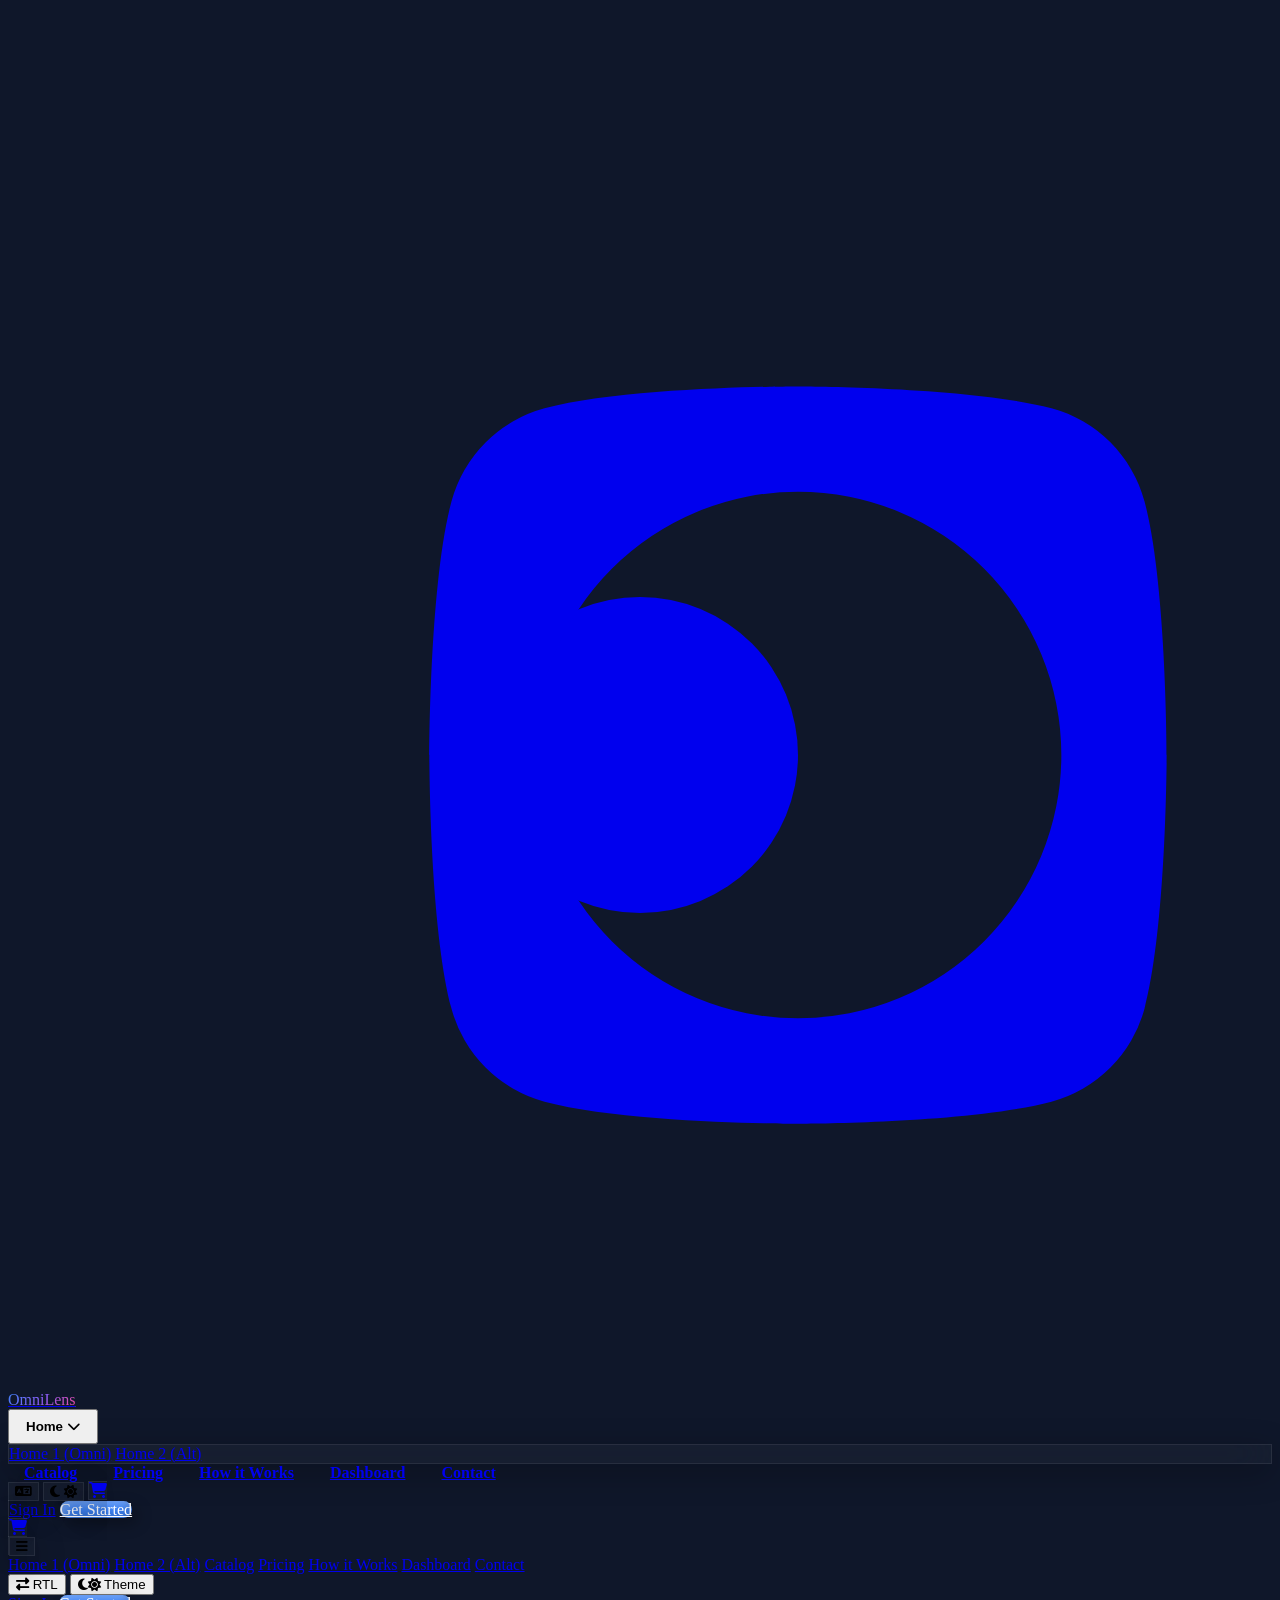
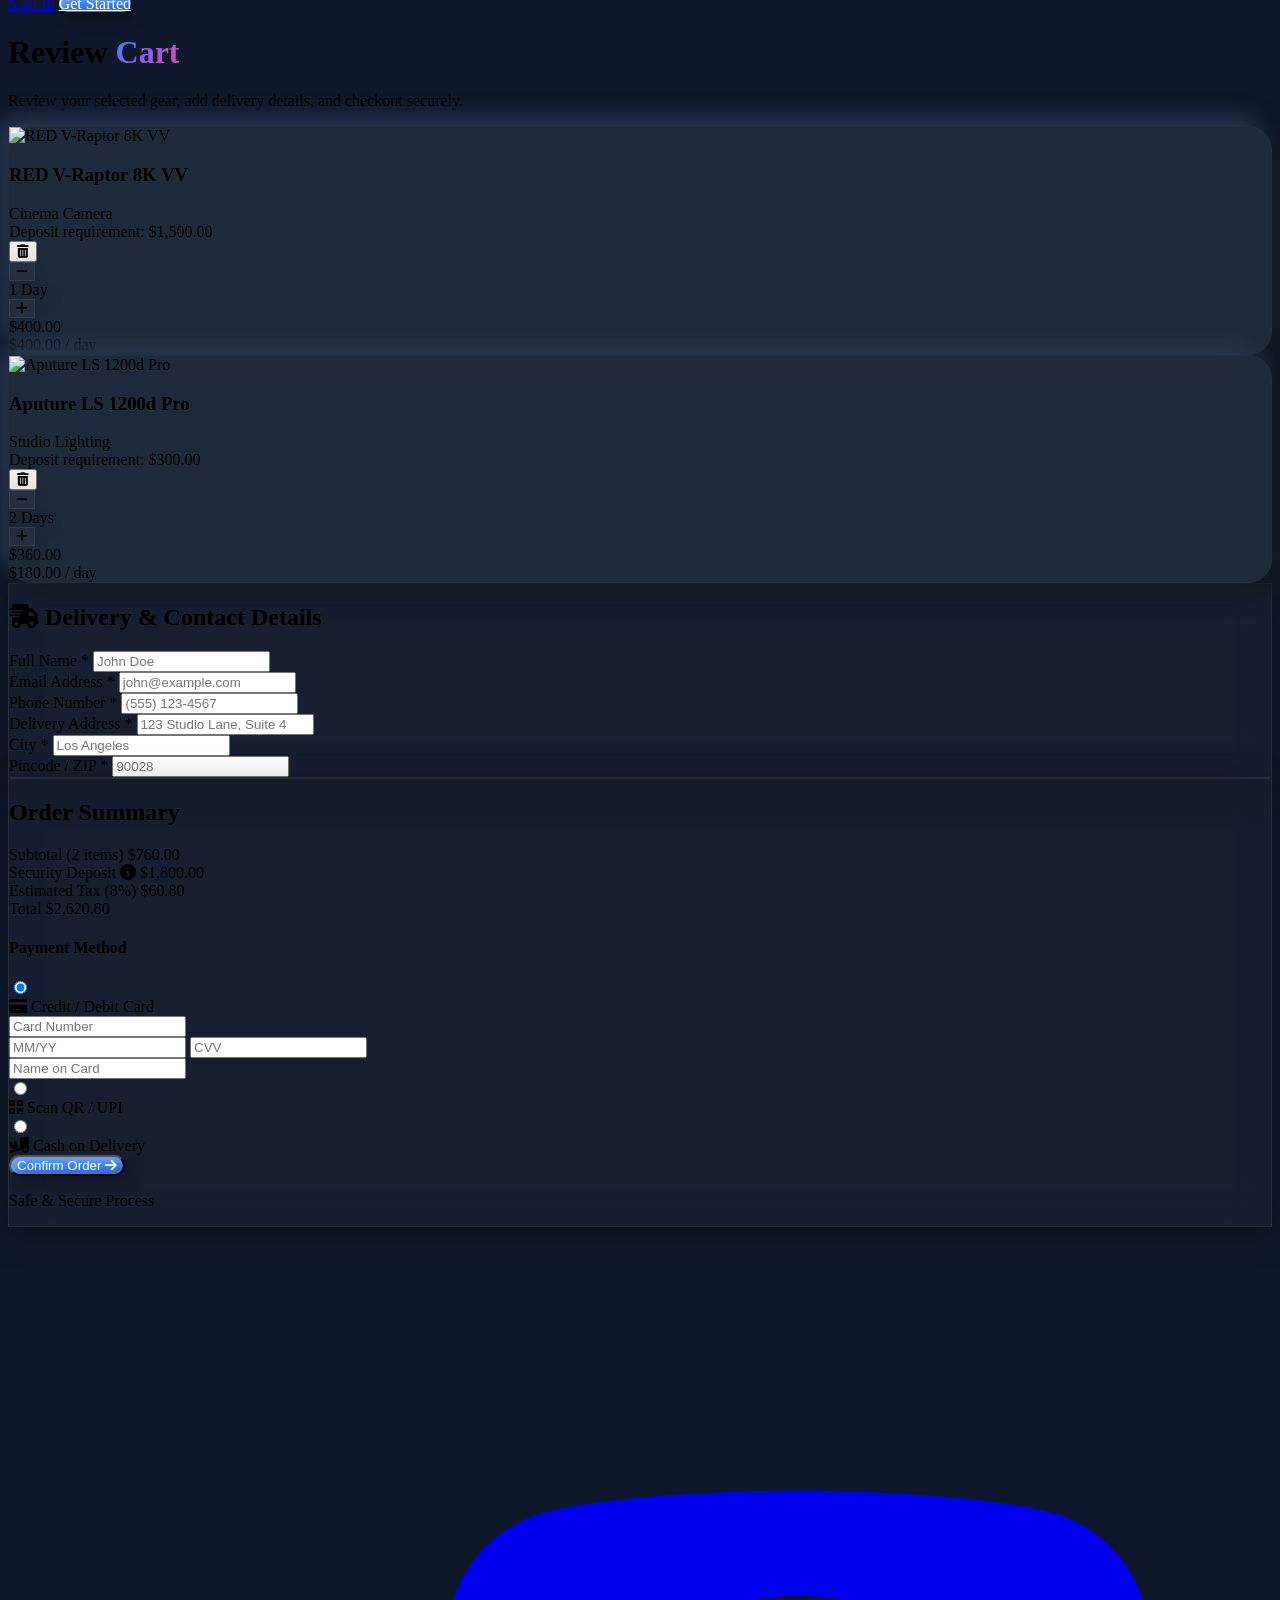
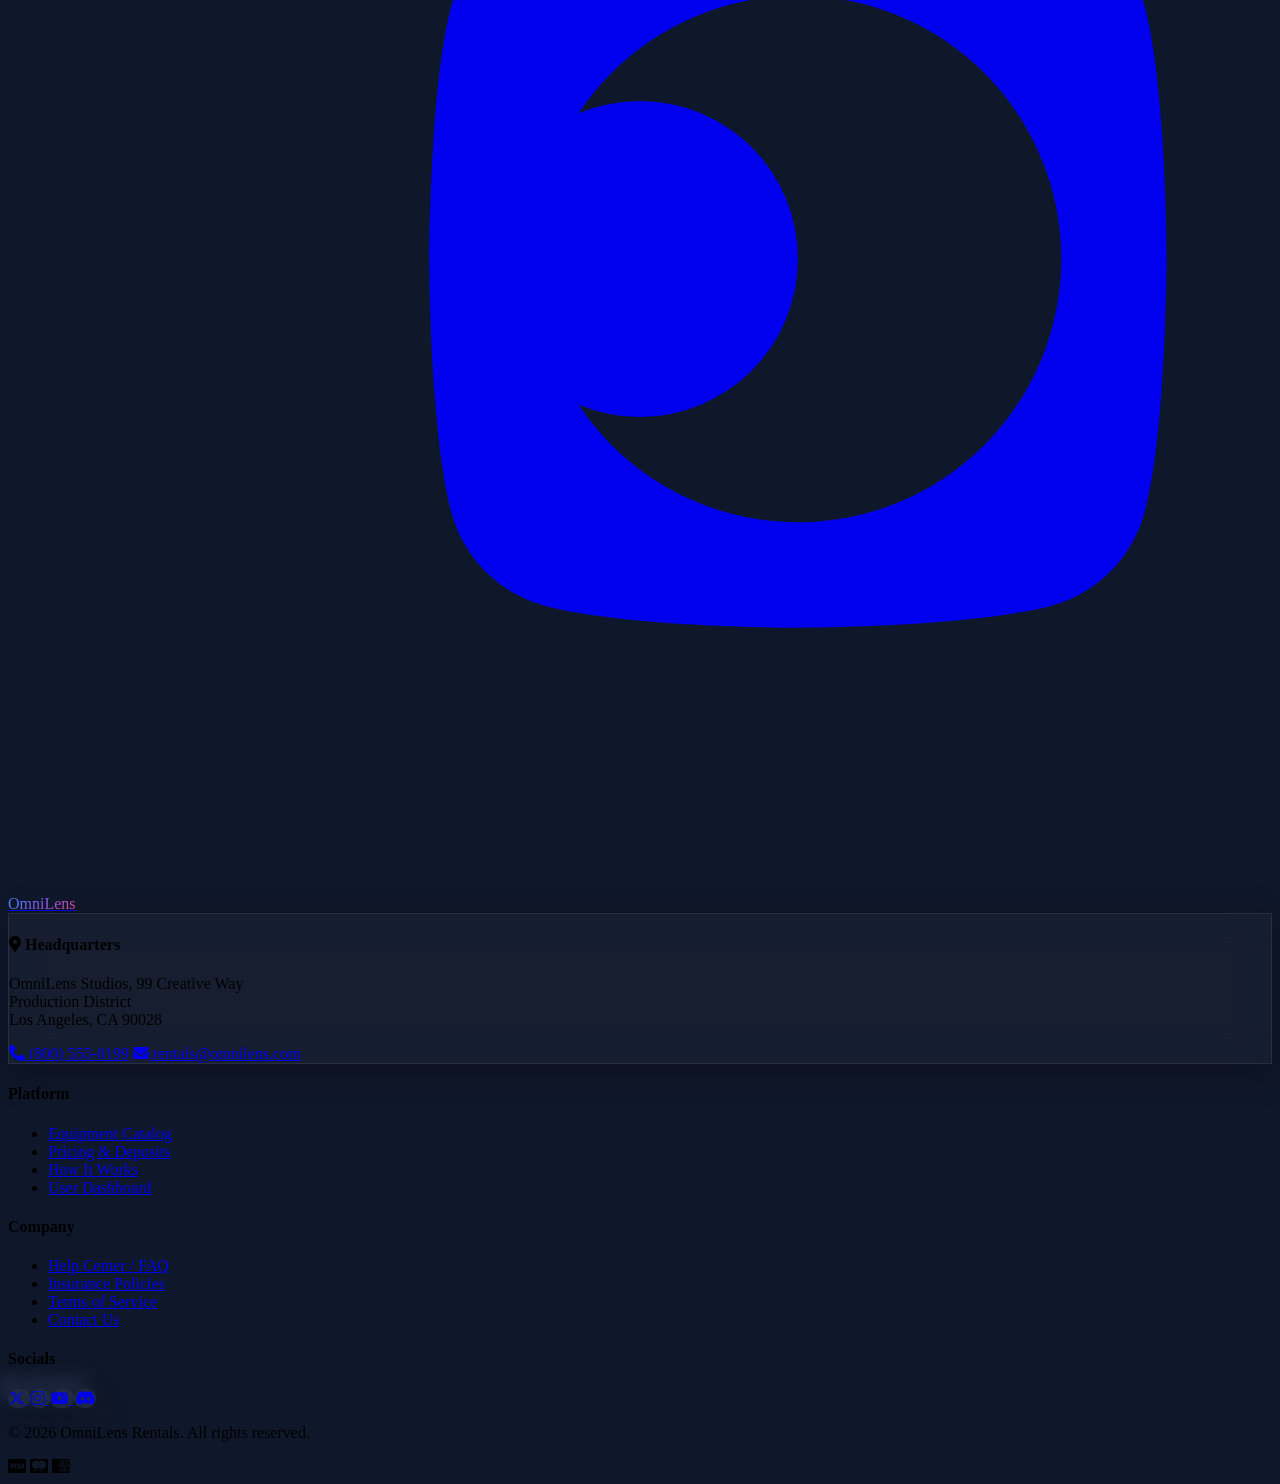
==== cart.html @ fe019e59 "initial commit" ====
<!DOCTYPE html>
<html lang="en" class="dark">

<head>
    <meta charset="UTF-8">
    <meta name="viewport" content="width=device-width, initial-scale=1.0">
    <title>OmniLens | Shopping Cart & Checkout</title>
    <!-- Custom Favicon -->
    <link rel="icon" type="image/svg+xml"
        href="data:image/svg+xml,<svg xmlns='http://www.w3.org/2000/svg' viewBox='0 0 24 24' fill='%233b82f6'><path d='M12 15a3 3 0 100-6 3 3 0 000 6z'/><path fill-rule='evenodd' d='M19.812 5.418c.861.23 1.538.907 1.768 1.768C21.998 8.746 22 12 22 12s-.002 3.254-.42 4.814a2.504 2.504 0 01-1.768 1.768c-1.56.419-4.812.419-4.812.419s-3.252 0-4.812-.419a2.505 2.505 0 01-1.768-1.768C8.002 15.254 8 12 8 12s.002-3.254.42-4.814a2.504 2.504 0 011.768-1.768C11.748 5.001 15 5.001 15 5.001s3.252 0 4.812.417zM15 17a5 5 0 100-10 5 5 0 000 10z' clip-rule='evenodd'/></svg>">

    <script src="https://cdn.tailwindcss.com"></script>
    <script>
        tailwind.config = {
            darkMode: 'class',
            theme: {
                extend: {
                    colors: { brand: '#3b82f6', brandDark: '#2563eb', darkBase: '#0f172a', darkCard: '#1e293b' },
                    animation: { 'spin-slow': 'spin 12s linear infinite' }
                }
            }
        }
    </script>
    <link rel="stylesheet" href="https://cdnjs.cloudflare.com/ajax/libs/font-awesome/6.5.1/css/all.min.css">

    <!-- Omnimorphic CSS Architecture -->
    <style>
        html {
            background-color: #f8fafc;
            scroll-behavior: smooth;
        }

        html.dark {
            background-color: #0f172a;
        }

        /* Prevent position:fixed breaking by keeping transform off the body */
        main,
        footer {
            animation: smoothLoad 0.8s cubic-bezier(0.16, 1, 0.3, 1) forwards;
        }

        nav {
            animation: fadeIn 0.8s ease-in forwards;
        }

        @keyframes smoothLoad {
            from {
                opacity: 0;
                transform: translateY(20px);
            }

            to {
                opacity: 1;
                transform: none;
            }
        }

        @keyframes fadeIn {
            from {
                opacity: 0;
            }

            to {
                opacity: 1;
            }
        }

        /* Glassmorphism */
        .glass-panel {
            background: rgba(255, 255, 255, 0.03);
            backdrop-filter: blur(20px);
            -webkit-backdrop-filter: blur(20px);
            border: 1px solid rgba(255, 255, 255, 0.08);
            box-shadow: 0 8px 32px 0 rgba(0, 0, 0, 0.3);
        }

        html:not(.dark) .glass-panel {
            background: rgba(255, 255, 255, 0.6);
            border: 1px solid rgba(255, 255, 255, 0.5);
            box-shadow: 0 8px 32px 0 rgba(31, 38, 135, 0.07);
        }

        /* Omni-Card */
        .omni-card {
            position: relative;
            background-color: #1e293b;
            border-radius: 1.5rem;
            z-index: 1;
            box-shadow: 10px 10px 20px #131a25, -10px -10px 20px #293851;
            border: 1px solid rgba(255, 255, 255, 0.02);
            transition: transform 0.4s cubic-bezier(0.16, 1, 0.3, 1);
        }

        html:not(.dark) .omni-card {
            background-color: #f1f5f9;
            box-shadow: 10px 10px 20px #cbd5e1, -10px -10px 20px #ffffff;
            border: 1px solid rgba(255, 255, 255, 0.6);
        }

        .omni-card::before {
            content: '';
            position: absolute;
            inset: -3px;
            border-radius: 1.6rem;
            background: linear-gradient(45deg, #3b82f6, #8b5cf6, #ec4899);
            z-index: -1;
            opacity: 0;
            filter: blur(12px);
            transition: opacity 0.5s ease;
        }

        .omni-card:hover {
            transform: translateY(-4px);
        }

        .omni-card:hover::before {
            opacity: 0.6;
        }

        /* Claymorphism Buttons */
        .clay-btn {
            background: #3b82f6;
            border-radius: 1rem;
            color: white;
            box-shadow: inset 4px 4px 8px rgba(255, 255, 255, 0.3), inset -4px -4px 8px rgba(0, 0, 0, 0.2), 6px 6px 15px rgba(0, 0, 0, 0.3);
            transition: all 0.3s cubic-bezier(0.16, 1, 0.3, 1);
        }

        .clay-btn:hover {
            transform: translateY(-3px) scale(1.02);
            box-shadow: inset 4px 4px 8px rgba(255, 255, 255, 0.4), inset -4px -4px 8px rgba(0, 0, 0, 0.3), 8px 8px 20px rgba(59, 130, 246, 0.4);
        }

        /* Nav Link Hover */
        .premium-nav-link {
            position: relative;
            padding: 0.5rem 1rem;
            z-index: 1;
            transition: color 0.3s, text-shadow 0.3s;
            font-weight: 700;
        }

        .premium-nav-link::before {
            content: '';
            position: absolute;
            inset: 0;
            background: rgba(59, 130, 246, 0.15);
            border-radius: 9999px;
            transform: scale(0.8);
            opacity: 0;
            transition: all 0.4s cubic-bezier(0.16, 1, 0.3, 1);
            z-index: -1;
            backdrop-filter: blur(8px);
            border: 1px solid rgba(59, 130, 246, 0.3);
        }

        .premium-nav-link:hover::before {
            transform: scale(1);
            opacity: 1;
        }

        .premium-nav-link:hover {
            color: #3b82f6;
            text-shadow: 0 0 12px rgba(59, 130, 246, 0.6);
        }

        /* Typography & Utilities */
        .text-gradient {
            background-clip: text;
            -webkit-background-clip: text;
            -webkit-text-fill-color: transparent;
            background-image: linear-gradient(135deg, #3b82f6 0%, #8b5cf6 50%, #ec4899 100%);
        }

        /* Custom Scrollbar for hidden elements */
        .hide-scrollbar::-webkit-scrollbar {
            display: none;
        }

        .hide-scrollbar {
            -ms-overflow-style: none;
            scrollbar-width: none;
        }

        /* Toast Animation Classes */
        .toast-hidden {
            transform: translateX(150%);
            opacity: 0;
        }

        .toast-visible {
            transform: translateX(0);
            opacity: 1;
        }

        /* Payment Section Transitions */
        .payment-details {
            max-height: 0;
            opacity: 0;
            overflow: hidden;
            transition: max-height 0.4s ease, opacity 0.4s ease, padding 0.4s ease;
        }

        .payment-details.active {
            max-height: 300px;
            opacity: 1;
        }
    </style>

    <!-- Theme Script -->
    <script>
        if (localStorage.getItem('theme') === 'light') {
            document.documentElement.classList.remove('dark');
        } else {
            document.documentElement.classList.add('dark');
            localStorage.setItem('theme', 'dark');
        }
    </script>
</head>

<body class="antialiased transition-colors duration-300 text-gray-900 dark:text-gray-100 overflow-x-hidden" dir="ltr">

    <!-- Toast Notification (Hidden by default) -->
    <div id="toast-notification"
        class="fixed top-24 right-4 z-[99999] toast-hidden transition-all duration-500 ease-out glass-panel border border-green-500/50 p-5 rounded-2xl shadow-2xl flex items-center gap-4 bg-green-500/10 backdrop-blur-3xl max-w-sm w-full">
        <i class="fas fa-check-circle text-green-500 text-4xl"></i>
        <div>
            <h4 class="font-black text-lg text-green-500">Order Confirmed!</h4>
            <p id="toast-message" class="font-bold opacity-80 text-sm leading-tight">Your gear has been reserved.
                Prepare for Cash on Delivery.</p>
        </div>
    </div>

    <!-- Fully Fixed Responsive Navigation -->
    <nav
        class="fixed top-0 left-0 w-full z-[9999] bg-white/80 dark:bg-[#0f172a]/90 backdrop-blur-2xl transition-all duration-300 border-b border-gray-200 dark:border-white/10 shadow-md">
        <div class="max-w-7xl mx-auto px-4 sm:px-6 lg:px-8">
            <div class="flex items-center justify-between h-20">
                <!-- Brand Logo -->
                <div class="flex-shrink-0">
                    <a href="index.html" class="flex items-center gap-3 text-2xl font-black group">
                        <div
                            class="w-12 h-12 rounded-2xl bg-gradient-to-tr from-blue-600 to-purple-600 flex items-center justify-center shadow-lg shadow-blue-500/30 transform group-hover:rotate-[15deg] transition-transform duration-500">
                            <svg class="w-6 h-6 text-white" fill="currentColor" viewBox="0 0 24 24">
                                <path d="M12 15a3 3 0 100-6 3 3 0 000 6z" />
                                <path fill-rule="evenodd"
                                    d="M19.812 5.418c.861.23 1.538.907 1.768 1.768C21.998 8.746 22 12 22 12s-.002 3.254-.42 4.814a2.504 2.504 0 01-1.768 1.768c-1.56.419-4.812.419-4.812.419s-3.252 0-4.812-.419a2.505 2.505 0 01-1.768-1.768C8.002 15.254 8 12 8 12s.002-3.254.42-4.814a2.504 2.504 0 011.768-1.768C11.748 5.001 15 5.001 15 5.001s3.252 0 4.812.417zM15 17a5 5 0 100-10 5 5 0 000 10z"
                                    clip-rule="evenodd" />
                            </svg>
                        </div>
                        <span class="text-gradient tracking-tight">OmniLens</span>
                    </a>
                </div>

                <!-- Desktop Links -->
                <div class="hidden xl:block">
                    <div class="ml-6 flex items-center space-x-1">
                        <div class="relative group py-4">
                            <button class="premium-nav-link inline-flex items-center gap-2 whitespace-nowrap">
                                Home <i
                                    class="fas fa-chevron-down text-[10px] opacity-70 group-hover:rotate-180 transition-transform duration-300"></i>
                            </button>
                            <div
                                class="absolute top-full left-0 w-48 rounded-2xl glass-panel bg-white/95 dark:bg-slate-900/95 backdrop-blur-xl opacity-0 invisible group-hover:opacity-100 group-hover:visible transition-all duration-300 transform translate-y-4 group-hover:translate-y-2 overflow-hidden border border-gray-200 dark:border-white/20 shadow-2xl">
                                <a href="index.html"
                                    class="block px-6 py-4 text-sm font-bold hover:bg-brand/10 transition-colors border-b border-gray-200 dark:border-white/5">Home
                                    1 (Omni)</a>
                                <a href="home2.html"
                                    class="block px-6 py-4 text-sm font-bold hover:bg-brand/10 transition-colors">Home 2
                                    (Alt)</a>
                            </div>
                        </div>
                        <a href="catalog.html" class="premium-nav-link whitespace-nowrap">Catalog</a>
                        <a href="pricing.html" class="premium-nav-link whitespace-nowrap">Pricing</a>
                        <a href="how-it-works.html" class="premium-nav-link whitespace-nowrap">How it Works</a>
                        <a href="dashboard.html" class="premium-nav-link whitespace-nowrap">Dashboard</a>
                        <a href="contact.html" class="premium-nav-link whitespace-nowrap">Contact</a>
                    </div>
                </div>

                <!-- Desktop Actions -->
                <div class="hidden xl:flex items-center space-x-3">
                    <button id="rtl-toggle"
                        class="w-10 h-10 rounded-full glass-panel flex items-center justify-center hover:bg-brand/20 hover:text-brand transition-all text-sm font-bold shadow-sm"
                        title="Toggle RTL"><i class="fas fa-language"></i></button>
                    <button id="theme-toggle"
                        class="w-10 h-10 rounded-full glass-panel flex items-center justify-center hover:bg-brand/20 hover:text-brand transition-all shadow-sm"
                        title="Toggle Theme">
                        <i class="fas fa-moon dark:hidden"></i>
                        <i class="fas fa-sun hidden dark:block text-yellow-400"></i>
                    </button>

                    <!-- CART ICON (Desktop) -->
                    <a href="cart.html"
                        class="relative w-10 h-10 rounded-full glass-panel flex items-center justify-center hover:bg-brand/20 hover:text-brand transition-all shadow-sm group"
                        title="View Cart">
                        <i class="fas fa-shopping-cart group-hover:scale-110 transition-transform text-brand"></i>
                        <span class="absolute top-0 right-0 flex h-3 w-3" id="cart-badge-desktop">
                            <span
                                class="animate-ping absolute inline-flex h-full w-full rounded-full bg-brand opacity-75"></span>
                            <span
                                class="relative inline-flex rounded-full h-3 w-3 bg-brand border border-white dark:border-[#0f172a]"></span>
                        </span>
                    </a>

                    <a href="signin.html"
                        class="font-bold hover:text-brand transition-colors px-2 whitespace-nowrap">Sign In</a>
                    <a href="signup.html"
                        class="clay-btn px-6 py-2.5 font-bold uppercase tracking-wider text-xs whitespace-nowrap">Get
                        Started</a>
                </div>

                <!-- Mobile Toggle & Cart -->
                <div class="xl:hidden flex items-center gap-3">
                    <!-- CART ICON (Mobile) -->
                    <a href="cart.html"
                        class="relative w-12 h-12 rounded-full glass-panel flex items-center justify-center text-xl hover:text-brand transition-colors shadow-sm"
                        title="View Cart">
                        <i class="fas fa-shopping-cart text-brand"></i>
                        <span class="absolute top-1 right-1 flex h-3 w-3" id="cart-badge-mobile">
                            <span
                                class="animate-ping absolute inline-flex h-full w-full rounded-full bg-brand opacity-75"></span>
                            <span
                                class="relative inline-flex rounded-full h-3 w-3 bg-brand border border-white dark:border-[#0f172a]"></span>
                        </span>
                    </a>

                    <!-- Menu Button -->
                    <button id="mobile-menu-btn"
                        class="w-12 h-12 rounded-full glass-panel flex items-center justify-center text-xl hover:text-brand transition-colors shadow-sm"><i
                            class="fas fa-bars"></i></button>
                </div>
            </div>
        </div>

        <!-- Mobile Menu Dropdown -->
        <div id="mobile-menu"
            class="hidden absolute top-full left-0 w-full bg-white/95 dark:bg-[#0f172a]/95 backdrop-blur-3xl border-b border-gray-200 dark:border-white/10 shadow-2xl max-h-[85vh] overflow-y-auto xl:hidden">
            <div class="px-6 pt-4 pb-8 space-y-3">
                <a href="index.html"
                    class="block px-4 py-3 rounded-xl hover:bg-black/5 dark:hover:bg-white/10 font-bold">Home 1
                    (Omni)</a>
                <a href="home2.html"
                    class="block px-4 py-3 rounded-xl hover:bg-black/5 dark:hover:bg-white/10 font-bold">Home 2
                    (Alt)</a>
                <a href="catalog.html"
                    class="block px-4 py-3 rounded-xl hover:bg-black/5 dark:hover:bg-white/10 font-bold">Catalog</a>
                <a href="pricing.html"
                    class="block px-4 py-3 rounded-xl hover:bg-black/5 dark:hover:bg-white/10 font-bold">Pricing</a>
                <a href="how-it-works.html"
                    class="block px-4 py-3 rounded-xl hover:bg-black/5 dark:hover:bg-white/10 font-bold">How it
                    Works</a>
                <a href="dashboard.html"
                    class="block px-4 py-3 rounded-xl hover:bg-black/5 dark:hover:bg-white/10 font-bold">Dashboard</a>
                <a href="contact.html"
                    class="block px-4 py-3 rounded-xl hover:bg-black/5 dark:hover:bg-white/10 font-bold">Contact</a>

                <div class="border-t border-gray-200 dark:border-white/10 mt-6 pt-6 flex gap-4">
                    <button id="mobile-rtl-toggle"
                        class="flex-1 py-3 rounded-xl border border-gray-200 dark:border-white/10 font-bold flex justify-center items-center gap-2 hover:bg-brand/10"><i
                            class="fas fa-exchange-alt"></i> RTL</button>
                    <button id="mobile-theme-toggle"
                        class="flex-1 py-3 rounded-xl border border-gray-200 dark:border-white/10 font-bold flex justify-center items-center gap-2 hover:bg-brand/10">
                        <i class="fas fa-moon dark:hidden"></i><i
                            class="fas fa-sun hidden dark:inline text-yellow-400"></i> Theme
                    </button>
                </div>
                <div class="flex flex-col sm:flex-row gap-4 mt-4">
                    <a href="signin.html"
                        class="w-full py-3 rounded-xl border border-gray-200 dark:border-white/10 font-bold text-center hover:bg-brand/10">Sign
                        In</a>
                    <a href="signup.html" class="w-full clay-btn py-3 font-bold text-center">Get Started</a>
                </div>
            </div>
        </div>
    </nav>

    <!-- Main Cart Content -->
    <main class="relative z-10 pt-32 pb-20 max-w-7xl mx-auto px-4 min-h-[70vh]">

        <!-- Background Decorative Element -->
        <div class="absolute top-20 left-1/4 w-96 h-96 bg-brand/10 blur-[120px] rounded-full pointer-events-none -z-10">
        </div>

        <div class="mb-10 relative z-10">
            <h1 class="text-4xl md:text-5xl font-black tracking-tight mb-2">Review <span
                    class="text-gradient">Cart</span></h1>
            <p class="opacity-70 font-bold text-sm md:text-base">Review your selected gear, add delivery details, and
                checkout securely.</p>
        </div>

        <form id="checkout-form" class="grid grid-cols-1 lg:grid-cols-12 gap-10">

            <!-- LEFT COLUMN: Cart Items & Delivery Details -->
            <div class="lg:col-span-8">

                <!-- Cart Container (Populated by JS) -->
                <div id="cart-container" class="space-y-6">
                    <!-- Dynamic HTML will be injected here via JavaScript -->
                </div>

                <!-- Delivery & Contact Details Form (Hidden if cart is empty) -->
                <div id="delivery-details-section"
                    class="glass-panel p-6 md:p-8 rounded-[2rem] border border-white/20 shadow-xl mt-10">
                    <h2 class="text-2xl font-black mb-6 border-b border-gray-300/30 dark:border-white/10 pb-4"><i
                            class="fas fa-shipping-fast text-brand mr-2"></i> Delivery & Contact Details</h2>

                    <div class="grid grid-cols-1 md:grid-cols-2 gap-6">
                        <!-- Full Name -->
                        <div class="flex flex-col gap-2">
                            <label class="text-xs font-black uppercase tracking-widest opacity-70 ml-1">Full Name
                                *</label>
                            <input type="text" id="checkout-name" required placeholder="John Doe"
                                class="w-full bg-black/5 dark:bg-white/5 border border-gray-300/50 dark:border-white/10 rounded-xl px-4 py-3 outline-none focus:border-brand transition-colors font-bold text-sm placeholder:opacity-50">
                        </div>
                        <!-- Email Address -->
                        <div class="flex flex-col gap-2">
                            <label class="text-xs font-black uppercase tracking-widest opacity-70 ml-1">Email Address
                                *</label>
                            <input type="email" id="checkout-email" required placeholder="john@example.com"
                                class="w-full bg-black/5 dark:bg-white/5 border border-gray-300/50 dark:border-white/10 rounded-xl px-4 py-3 outline-none focus:border-brand transition-colors font-bold text-sm placeholder:opacity-50">
                        </div>
                        <!-- Phone Number -->
                        <div class="flex flex-col gap-2 md:col-span-2">
                            <label class="text-xs font-black uppercase tracking-widest opacity-70 ml-1">Phone Number
                                *</label>
                            <input type="tel" id="checkout-phone" required placeholder="(555) 123-4567"
                                class="w-full bg-black/5 dark:bg-white/5 border border-gray-300/50 dark:border-white/10 rounded-xl px-4 py-3 outline-none focus:border-brand transition-colors font-bold text-sm placeholder:opacity-50">
                        </div>
                        <!-- Delivery Address -->
                        <div class="flex flex-col gap-2 md:col-span-2">
                            <label class="text-xs font-black uppercase tracking-widest opacity-70 ml-1">Delivery Address
                                *</label>
                            <input type="text" id="checkout-address" required placeholder="123 Studio Lane, Suite 4"
                                class="w-full bg-black/5 dark:bg-white/5 border border-gray-300/50 dark:border-white/10 rounded-xl px-4 py-3 outline-none focus:border-brand transition-colors font-bold text-sm placeholder:opacity-50">
                        </div>
                        <!-- City -->
                        <div class="flex flex-col gap-2">
                            <label class="text-xs font-black uppercase tracking-widest opacity-70 ml-1">City *</label>
                            <input type="text" id="checkout-city" required placeholder="Los Angeles"
                                class="w-full bg-black/5 dark:bg-white/5 border border-gray-300/50 dark:border-white/10 rounded-xl px-4 py-3 outline-none focus:border-brand transition-colors font-bold text-sm placeholder:opacity-50">
                        </div>
                        <!-- Pincode -->
                        <div class="flex flex-col gap-2">
                            <label class="text-xs font-black uppercase tracking-widest opacity-70 ml-1">Pincode / ZIP
                                *</label>
                            <input type="text" id="checkout-zip" required placeholder="90028"
                                class="w-full bg-black/5 dark:bg-white/5 border border-gray-300/50 dark:border-white/10 rounded-xl px-4 py-3 outline-none focus:border-brand transition-colors font-bold text-sm placeholder:opacity-50">
                        </div>
                    </div>
                </div>

            </div>

            <!-- RIGHT COLUMN: Order Summary & Checkout -->
            <div class="lg:col-span-4">
                <div class="glass-panel p-6 md:p-8 rounded-[2rem] border border-white/20 shadow-xl lg:sticky lg:top-28">
                    <h2 class="text-2xl font-black mb-6 border-b border-gray-300/30 dark:border-white/10 pb-4">Order
                        Summary</h2>

                    <div class="space-y-4 mb-6 text-sm font-bold opacity-80" id="summary-container">
                        <div class="flex justify-between">
                            <span>Subtotal (<span id="summary-items-count">0</span> items)</span>
                            <span id="summary-subtotal">$0.00</span>
                        </div>
                        <div class="flex justify-between text-purple-500">
                            <span>Security Deposit <i class="fas fa-info-circle text-[10px] ml-1"
                                    title="Refunded immediately upon safe return of gear"></i></span>
                            <span id="summary-deposit">$0.00</span>
                        </div>
                        <div class="flex justify-between">
                            <span>Estimated Tax (8%)</span>
                            <span id="summary-tax">$0.00</span>
                        </div>
                        <div
                            class="flex justify-between items-center pt-4 border-t border-gray-300/30 dark:border-white/10 mt-4 opacity-100">
                            <span class="text-xl font-black text-gray-900 dark:text-white">Total</span>
                            <span class="text-3xl font-black text-brand" id="summary-total">$0.00</span>
                        </div>
                    </div>

                    <!-- Payment Method Selection (Dynamic Accordion) -->
                    <div class="mb-8" id="payment-methods-container">
                        <h4 class="text-xs font-black uppercase tracking-widest opacity-60 mb-3">Payment Method</h4>
                        <div class="space-y-3">

                            <!-- Credit / Debit Card -->
                            <label
                                class="payment-option block border-2 border-brand bg-brand/5 dark:bg-brand/10 rounded-xl cursor-pointer transition-all overflow-hidden">
                                <div class="p-4 flex items-center gap-3">
                                    <input type="radio" name="payment" value="card" checked
                                        class="w-4 h-4 accent-brand cursor-pointer">
                                    <div class="flex flex-col">
                                        <span class="font-black text-sm text-gray-900 dark:text-white"><i
                                                class="fas fa-credit-card mr-1 text-blue-500"></i> Credit / Debit
                                            Card</span>
                                    </div>
                                </div>
                                <div id="card-details" class="payment-details active px-4 pb-4">
                                    <div class="pt-2 border-t border-gray-300/30 dark:border-white/10 space-y-3">
                                        <input type="text" placeholder="Card Number"
                                            class="w-full bg-white/50 dark:bg-black/20 border border-gray-300/50 dark:border-white/10 rounded-lg px-3 py-2.5 text-sm font-bold outline-none focus:border-brand">
                                        <div class="flex gap-3">
                                            <input type="text" placeholder="MM/YY"
                                                class="w-1/2 bg-white/50 dark:bg-black/20 border border-gray-300/50 dark:border-white/10 rounded-lg px-3 py-2.5 text-sm font-bold outline-none focus:border-brand">
                                            <input type="text" placeholder="CVV"
                                                class="w-1/2 bg-white/50 dark:bg-black/20 border border-gray-300/50 dark:border-white/10 rounded-lg px-3 py-2.5 text-sm font-bold outline-none focus:border-brand">
                                        </div>
                                        <input type="text" placeholder="Name on Card"
                                            class="w-full bg-white/50 dark:bg-black/20 border border-gray-300/50 dark:border-white/10 rounded-lg px-3 py-2.5 text-sm font-bold outline-none focus:border-brand">
                                    </div>
                                </div>
                            </label>

                            <!-- Scan QR / UPI -->
                            <label
                                class="payment-option block border-2 border-transparent bg-black/5 dark:bg-white/5 rounded-xl cursor-pointer transition-all overflow-hidden">
                                <div class="p-4 flex items-center gap-3">
                                    <input type="radio" name="payment" value="qr"
                                        class="w-4 h-4 accent-brand cursor-pointer">
                                    <div class="flex flex-col">
                                        <span class="font-black text-sm text-gray-900 dark:text-white"><i
                                                class="fas fa-qrcode mr-1 text-purple-500"></i> Scan QR / UPI</span>
                                    </div>
                                </div>
                                <div id="qr-details" class="payment-details px-4">
                                    <div
                                        class="pt-4 pb-4 border-t border-gray-300/30 dark:border-white/10 text-center flex flex-col items-center">
                                        <div class="w-32 h-32 bg-white rounded-xl p-2 shadow-sm mb-3">
                                            <img src="https://api.qrserver.com/v1/create-qr-code/?size=150x150&data=OmniLensPayment"
                                                alt="QR Code" class="w-full h-full rounded-lg">
                                        </div>
                                        <p class="text-xs font-bold opacity-70">Scan with any supported app to pay
                                            securely.</p>
                                    </div>
                                </div>
                            </label>

                            <!-- Cash on Delivery -->
                            <label
                                class="payment-option block border-2 border-transparent bg-black/5 dark:bg-white/5 rounded-xl cursor-pointer transition-all overflow-hidden">
                                <div class="p-4 flex items-center gap-3">
                                    <input type="radio" name="payment" value="cod"
                                        class="w-4 h-4 accent-brand cursor-pointer">
                                    <div class="flex flex-col">
                                        <span class="font-black text-sm text-gray-900 dark:text-white"><i
                                                class="fas fa-truck-loading mr-1 text-green-500"></i> Cash on
                                            Delivery</span>
                                    </div>
                                </div>
                                <div id="cod-details" class="payment-details px-4">
                                    <div
                                        class="pt-2 pb-4 border-t border-gray-300/30 dark:border-white/10 text-xs font-bold opacity-70">
                                        Pay securely when the gear arrives at your location or upon hub pickup.
                                    </div>
                                </div>
                            </label>

                        </div>
                    </div>

                    <button type="submit" id="checkout-btn"
                        class="w-full clay-btn py-5 font-black text-sm uppercase tracking-widest shadow-brand/40 flex items-center justify-center gap-3 group">
                        Confirm Order <i class="fas fa-arrow-right group-hover:translate-x-1 transition-transform"></i>
                    </button>
                    <p class="text-center text-[10px] font-bold opacity-50 uppercase tracking-widest mt-4">Safe & Secure
                        Process</p>
                </div>
            </div>

        </form>
    </main>

    <!-- Global Footer -->
    <footer class="mt-20 relative z-10 overflow-hidden rounded-t-[2rem] md:rounded-t-[3rem] border-t border-white/10">
        <!-- Visual Map Background Overlay -->
        <div class="absolute inset-0 bg-cover bg-center opacity-10 dark:opacity-20 z-0 pointer-events-none grayscale mix-blend-overlay"
            style="background-image: url('https://images.unsplash.com/photo-1524661135-423995f22d0b?ixlib=rb-4.0.3&auto=format&fit=crop&w=1920&q=80');">
        </div>
        <div
            class="absolute inset-0 bg-gradient-to-t from-[#f8fafc] via-[#f8fafc]/95 to-[#f8fafc]/80 dark:from-[#0f172a] dark:via-[#0f172a]/95 dark:to-[#0f172a]/80 z-0">
        </div>

        <div class="max-w-7xl mx-auto px-4 py-16 md:py-20 relative z-10">
            <div class="grid grid-cols-1 md:grid-cols-2 lg:grid-cols-12 gap-12 lg:gap-8">
                <!-- Location & Map Card -->
                <div class="lg:col-span-5">
                    <a href="index.html" class="flex items-center gap-3 text-3xl font-black group mb-8">
                        <div
                            class="w-12 h-12 rounded-2xl bg-gradient-to-tr from-blue-600 to-purple-600 flex items-center justify-center shadow-lg shadow-blue-500/30 transform group-hover:rotate-[15deg] transition-transform duration-500">
                            <svg class="w-6 h-6 text-white" fill="currentColor" viewBox="0 0 24 24">
                                <path d="M12 15a3 3 0 100-6 3 3 0 000 6z" />
                                <path fill-rule="evenodd"
                                    d="M19.812 5.418c.861.23 1.538.907 1.768 1.768C21.998 8.746 22 12 22 12s-.002 3.254-.42 4.814a2.504 2.504 0 01-1.768 1.768c-1.56.419-4.812.419-4.812.419s-3.252 0-4.812-.419a2.505 2.505 0 01-1.768-1.768C8.002 15.254 8 12 8 12s.002-3.254.42-4.814a2.504 2.504 0 011.768-1.768C11.748 5.001 15 5.001 15 5.001s3.252 0 4.812.417zM15 17a5 5 0 100-10 5 5 0 000 10z"
                                    clip-rule="evenodd" />
                            </svg>
                        </div>
                        <span class="text-gradient">OmniLens</span>
                    </a>

                    <div
                        class="glass-panel p-6 md:p-8 rounded-[2rem] border border-white/20 relative overflow-hidden group">
                        <div
                            class="absolute -right-10 -bottom-10 w-40 h-40 bg-brand/20 blur-[50px] rounded-full pointer-events-none group-hover:bg-brand/40 transition-colors duration-500">
                        </div>
                        <h4 class="font-black text-xl mb-4 flex items-center gap-3"><i
                                class="fas fa-map-marker-alt text-brand"></i> Headquarters</h4>
                        <p class="font-bold opacity-80 leading-relaxed text-sm md:text-base mb-6">
                            OmniLens Studios, 99 Creative Way<br>
                            Production District<br>
                            Los Angeles, CA 90028
                        </p>
                        <div class="flex flex-col sm:flex-row gap-4 font-bold text-sm">
                            <a href="tel:8005550199"
                                class="flex items-center gap-2 hover:text-brand transition-colors"><i
                                    class="fas fa-phone opacity-50"></i> (800) 555-0199</a>
                            <a href="mailto:rentals@omnilens.com"
                                class="flex items-center gap-2 hover:text-brand transition-colors"><i
                                    class="fas fa-envelope opacity-50"></i> rentals@omnilens.com</a>
                        </div>
                    </div>
                </div>

                <!-- Links 1 -->
                <div class="lg:col-span-2 lg:col-start-7 pt-4">
                    <h4 class="font-black text-sm mb-8 uppercase tracking-widest text-brand">Platform</h4>
                    <ul class="space-y-4 md:space-y-5 font-bold opacity-80 text-sm md:text-base">
                        <li><a href="catalog.html"
                                class="hover:text-brand transition-all inline-block hover:translate-x-2">Equipment
                                Catalog</a></li>
                        <li><a href="pricing.html"
                                class="hover:text-brand transition-all inline-block hover:translate-x-2">Pricing &
                                Deposits</a></li>
                        <li><a href="how-it-works.html"
                                class="hover:text-brand transition-all inline-block hover:translate-x-2">How It
                                Works</a></li>
                        <li><a href="dashboard.html"
                                class="hover:text-brand transition-all inline-block hover:translate-x-2">User
                                Dashboard</a></li>
                    </ul>
                </div>

                <!-- Links 2 -->
                <div class="lg:col-span-2 pt-4">
                    <h4 class="font-black text-sm mb-8 uppercase tracking-widest text-purple-500">Company</h4>
                    <ul class="space-y-4 md:space-y-5 font-bold opacity-80 text-sm md:text-base">
                        <li><a href="#"
                                class="hover:text-purple-500 transition-all inline-block hover:translate-x-2">Help
                                Center / FAQ</a></li>
                        <li><a href="#"
                                class="hover:text-purple-500 transition-all inline-block hover:translate-x-2">Insurance
                                Policies</a></li>
                        <li><a href="#"
                                class="hover:text-purple-500 transition-all inline-block hover:translate-x-2">Terms of
                                Service</a></li>
                        <li><a href="#"
                                class="hover:text-purple-500 transition-all inline-block hover:translate-x-2">Contact
                                Us</a></li>
                    </ul>
                </div>

                <!-- Social Icons -->
                <div class="lg:col-span-2 pt-4">
                    <h4 class="font-black text-sm mb-8 uppercase tracking-widest text-pink-500">Socials</h4>
                    <div class="flex flex-wrap gap-4">
                        <a href="https://x.com" target="_blank" rel="noopener noreferrer"
                            class="w-12 h-12 rounded-[1rem] omni-card flex items-center justify-center text-xl hover:text-white hover:bg-black dark:hover:bg-white dark:hover:text-black transition-all">
                            <i class="fa-brands fa-x-twitter relative z-10"></i>
                        </a>
                        <a href="https://instagram.com" target="_blank" rel="noopener noreferrer"
                            class="w-12 h-12 rounded-[1rem] omni-card flex items-center justify-center text-xl hover:text-white hover:bg-gradient-to-tr from-yellow-400 via-pink-500 to-purple-500 transition-all">
                            <i class="fa-brands fa-instagram relative z-10"></i>
                        </a>
                        <a href="https://youtube.com" target="_blank" rel="noopener noreferrer"
                            class="w-12 h-12 rounded-[1rem] omni-card flex items-center justify-center text-xl hover:text-white hover:bg-red-600 transition-all">
                            <i class="fa-brands fa-youtube relative z-10"></i>
                        </a>
                        <a href="https://discord.com" target="_blank" rel="noopener noreferrer"
                            class="w-12 h-12 rounded-[1rem] omni-card flex items-center justify-center text-xl hover:text-white hover:bg-indigo-600 transition-all">
                            <i class="fa-brands fa-discord relative z-10"></i>
                        </a>
                    </div>
                </div>
            </div>

            <!-- Copyright Bar -->
            <div
                class="border-t border-gray-300/20 dark:border-gray-700/50 mt-12 md:mt-16 pt-8 flex flex-col md:flex-row justify-between items-center gap-6 text-center md:text-left">
                <p class="font-bold opacity-60 text-xs tracking-wider uppercase">&copy; 2026 OmniLens Rentals. All
                    rights reserved.</p>
                <div class="flex gap-6 opacity-40 text-2xl">
                    <i
                        class="fa-brands fa-cc-visa hover:opacity-100 hover:text-blue-500 transition-colors cursor-pointer"></i>
                    <i
                        class="fa-brands fa-cc-mastercard hover:opacity-100 hover:text-orange-500 transition-colors cursor-pointer"></i>
                    <i
                        class="fa-brands fa-cc-amex hover:opacity-100 hover:text-blue-400 transition-colors cursor-pointer"></i>
                </div>
            </div>
        </div>
    </footer>

    <!-- Integrated Functional JS for Cart -->
    <script>
        document.addEventListener('DOMContentLoaded', () => {

            // ---- UI Scripts (Theme/RTL/Menu) ----
            const html = document.documentElement;
            const body = document.body;

            // Theme Toggles
            const themeBtns = [document.getElementById('theme-toggle'), document.getElementById('mobile-theme-toggle')];
            themeBtns.forEach(btn => {
                if (btn) {
                    btn.addEventListener('click', () => {
                        html.classList.toggle('dark');
                        localStorage.setItem('theme', html.classList.contains('dark') ? 'dark' : 'light');
                    });
                }
            });

            // RTL Toggles
            const rtlBtns = [document.getElementById('rtl-toggle'), document.getElementById('mobile-rtl-toggle')];
            rtlBtns.forEach(btn => {
                if (btn) {
                    btn.addEventListener('click', () => {
                        const isRtl = html.getAttribute('dir') === 'rtl';
                        const newDir = isRtl ? 'ltr' : 'rtl';
                        html.setAttribute('dir', newDir);
                        body.setAttribute('dir', newDir);
                    });
                }
            });

            // Mobile Menu
            const menuBtn = document.getElementById('mobile-menu-btn');
            const mobileMenu = document.getElementById('mobile-menu');
            if (menuBtn && mobileMenu) {
                menuBtn.addEventListener('click', () => {
                    mobileMenu.classList.toggle('hidden');
                });
            }

            // ---- Payment Method Accordion Logic ----
            const paymentOptions = document.querySelectorAll('.payment-option');
            const paymentRadios = document.querySelectorAll('input[name="payment"]');
            let currentPaymentMethod = 'card';

            paymentRadios.forEach(radio => {
                radio.addEventListener('change', (e) => {
                    currentPaymentMethod = e.target.value;

                    // Reset all options
                    paymentOptions.forEach(opt => {
                        opt.classList.remove('border-brand', 'bg-brand/5', 'dark:bg-brand/10');
                        opt.classList.add('border-transparent', 'bg-black/5', 'dark:bg-white/5');
                        const details = opt.querySelector('.payment-details');
                        if (details) details.classList.remove('active');
                    });

                    // Highlight selected option
                    const selectedLabel = e.target.closest('.payment-option');
                    selectedLabel.classList.remove('border-transparent', 'bg-black/5', 'dark:bg-white/5');
                    selectedLabel.classList.add('border-brand', 'bg-brand/5', 'dark:bg-brand/10');

                    const activeDetails = selectedLabel.querySelector('.payment-details');
                    if (activeDetails) activeDetails.classList.add('active');
                });
            });

            // ---- Core Cart Logic (Connected to LocalStorage) ----

            // 1. Load cart from local storage. If it's completely empty, fallback to demo items JUST for display purposes.
            // When we link the catalog page, this will pull real items!
            let cartItems = JSON.parse(localStorage.getItem('omni_cart'));

            if (!cartItems || cartItems.length === 0) {
                // Fallback demo items so the page isn't empty on first load.
                cartItems = [
                    {
                        id: 1,
                        name: 'RED V-Raptor 8K VV',
                        type: 'Cinema Camera',
                        pricePerDay: 400,
                        deposit: 1500,
                        days: 1,
                        img: 'https://images.unsplash.com/photo-1516035069371-29a1b244cc32?ixlib=rb-4.0.3&auto=format&fit=crop&w=800&q=80'
                    },
                    {
                        id: 2,
                        name: 'Aputure LS 1200d Pro',
                        type: 'Studio Lighting',
                        pricePerDay: 180,
                        deposit: 300,
                        days: 2,
                        img: 'https://images.unsplash.com/photo-1527011045974-4569cc060411?ixlib=rb-4.0.3&auto=format&fit=crop&w=800&q=80'
                    }
                ];
                // Save demo items to local storage so they persist
                localStorage.setItem('omni_cart', JSON.stringify(cartItems));
            }

            const cartContainer = document.getElementById('cart-container');
            const summarySubtotal = document.getElementById('summary-subtotal');
            const summaryDeposit = document.getElementById('summary-deposit');
            const summaryTax = document.getElementById('summary-tax');
            const summaryTotal = document.getElementById('summary-total');
            const summaryCount = document.getElementById('summary-items-count');

            const checkoutForm = document.getElementById('checkout-form');
            const checkoutBtn = document.getElementById('checkout-btn');
            const deliverySection = document.getElementById('delivery-details-section');
            const toast = document.getElementById('toast-notification');
            const toastMessage = document.getElementById('toast-message');

            const formatCurrency = (amount) => {
                return new Intl.NumberFormat('en-US', { style: 'currency', currency: 'USD' }).format(amount);
            };

            const saveCart = () => {
                localStorage.setItem('omni_cart', JSON.stringify(cartItems));
            };

            const updateSummary = () => {
                let subtotal = 0;
                let deposit = 0;
                let totalItems = 0;

                cartItems.forEach(item => {
                    subtotal += item.pricePerDay * item.days;
                    deposit += item.deposit;
                    totalItems += 1;
                });

                const tax = subtotal * 0.08;
                const grandTotal = subtotal + deposit + tax;

                summarySubtotal.innerText = formatCurrency(subtotal);
                summaryDeposit.innerText = formatCurrency(deposit);
                summaryTax.innerText = formatCurrency(tax);
                summaryTotal.innerText = formatCurrency(grandTotal);
                summaryCount.innerText = totalItems;

                const badgeMobile = document.getElementById('cart-badge-mobile');
                const badgeDesktop = document.getElementById('cart-badge-desktop');
                if (totalItems > 0) {
                    badgeMobile.style.display = 'flex';
                    badgeDesktop.style.display = 'flex';
                } else {
                    badgeMobile.style.display = 'none';
                    badgeDesktop.style.display = 'none';
                }
            };

            const renderCart = () => {
                cartContainer.innerHTML = '';

                if (cartItems.length === 0) {
                    deliverySection.style.display = 'none'; // Hide shipping details if cart is empty
                    cartContainer.innerHTML = `
                        <div class="glass-panel p-12 rounded-[2rem] text-center border border-white/10 flex flex-col items-center justify-center h-full">
                            <i class="fas fa-shopping-cart text-6xl text-gray-400 opacity-30 mb-6 mt-10"></i>
                            <h3 class="text-2xl font-black mb-3">Your cart is empty</h3>
                            <p class="font-bold opacity-70 mb-8 text-sm max-w-sm">Looks like you haven't added any gear to your cart yet. Let's fix that!</p>
                            <a href="catalog.html" class="clay-btn px-8 py-4 font-black text-sm uppercase tracking-widest shadow-brand/40 mb-10">Browse Catalog</a>
                        </div>
                    `;
                    checkoutBtn.disabled = true;
                    checkoutBtn.classList.add('opacity-50', 'cursor-not-allowed');
                } else {
                    deliverySection.style.display = 'block'; // Show shipping details
                    checkoutBtn.disabled = false;
                    checkoutBtn.classList.remove('opacity-50', 'cursor-not-allowed');

                    cartItems.forEach((item, index) => {
                        const itemHtml = `
                            <div class="omni-card p-4 sm:p-6 flex flex-col sm:flex-row gap-6 items-center border border-white/5 relative overflow-hidden group">
                                <div class="absolute -left-10 -top-10 w-32 h-32 bg-brand/5 blur-[50px] rounded-full pointer-events-none"></div>
                                <div class="w-full sm:w-36 h-36 rounded-xl overflow-hidden flex-shrink-0 bg-black/10 dark:bg-white/5">
                                    <img src="${item.img}" alt="${item.name}" class="w-full h-full object-cover">
                                </div>
                                <div class="flex-grow flex flex-col justify-between w-full h-full py-1">
                                    <div class="flex justify-between items-start mb-4 sm:mb-0">
                                        <div>
                                            <h3 class="font-black text-lg md:text-xl text-gray-900 dark:text-white leading-tight mb-1">${item.name}</h3>
                                            <span class="text-[10px] font-black uppercase tracking-widest text-brand bg-brand/10 px-2 py-1 rounded-md inline-block mb-2">${item.type}</span>
                                            <div class="text-sm font-bold opacity-60">Deposit requirement: ${formatCurrency(item.deposit)}</div>
                                        </div>
                                        <button type="button" class="delete-btn text-gray-400 hover:text-red-500 transition-colors w-8 h-8 rounded-full hover:bg-red-500/10 flex items-center justify-center flex-shrink-0" data-index="${index}" title="Remove item">
                                            <i class="fas fa-trash-alt"></i>
                                        </button>
                                    </div>
                                    <div class="flex flex-wrap sm:flex-nowrap justify-between items-center gap-4 sm:gap-0 border-t border-gray-200/20 dark:border-white/5 pt-4 sm:pt-0 sm:border-none">
                                        <div class="flex items-center gap-4 bg-black/5 dark:bg-white/5 p-2 rounded-xl border border-gray-300/30 dark:border-white/5">
                                            <button type="button" class="dec-btn w-8 h-8 rounded-lg glass-panel flex items-center justify-center hover:bg-brand/20 hover:text-brand transition-colors text-sm font-bold" data-index="${index}"><i class="fas fa-minus"></i></button>
                                            <div class="flex flex-col items-center min-w-[50px]">
                                                <span class="font-black text-lg leading-none">${item.days}</span>
                                                <span class="text-[9px] font-bold uppercase tracking-widest opacity-60">${item.days === 1 ? 'Day' : 'Days'}</span>
                                            </div>
                                            <button type="button" class="inc-btn w-8 h-8 rounded-lg glass-panel flex items-center justify-center hover:bg-brand/20 hover:text-brand transition-colors text-sm font-bold" data-index="${index}"><i class="fas fa-plus"></i></button>
                                        </div>
                                        <div class="text-right w-full sm:w-auto">
                                            <div class="font-black text-2xl text-brand">${formatCurrency(item.pricePerDay * item.days)}</div>
                                            <div class="text-xs font-bold opacity-50">${formatCurrency(item.pricePerDay)} / day</div>
                                        </div>
                                    </div>
                                </div>
                            </div>
                        `;
                        cartContainer.insertAdjacentHTML('beforeend', itemHtml);
                    });
                    attachCartListeners();
                }
                updateSummary();
            };

            const attachCartListeners = () => {
                document.querySelectorAll('.inc-btn').forEach(btn => {
                    btn.addEventListener('click', (e) => {
                        const index = e.currentTarget.getAttribute('data-index');
                        cartItems[index].days += 1;
                        saveCart(); // Save changes to local storage
                        renderCart();
                    });
                });
                document.querySelectorAll('.dec-btn').forEach(btn => {
                    btn.addEventListener('click', (e) => {
                        const index = e.currentTarget.getAttribute('data-index');
                        if (cartItems[index].days > 1) {
                            cartItems[index].days -= 1;
                            saveCart(); // Save changes to local storage
                            renderCart();
                        }
                    });
                });
                document.querySelectorAll('.delete-btn').forEach(btn => {
                    btn.addEventListener('click', (e) => {
                        const index = e.currentTarget.getAttribute('data-index');
                        cartItems.splice(index, 1);
                        saveCart(); // Save changes to local storage
                        renderCart();
                    });
                });
            };

            // Initialize rendering
            renderCart();

            // Checkout Form Validation & Submit Logic
            checkoutForm.addEventListener('submit', (e) => {
                e.preventDefault(); // Prevent page reload

                if (cartItems.length === 0) return;

                const originalText = checkoutBtn.innerHTML;
                checkoutBtn.innerHTML = '<i class="fas fa-spinner fa-spin"></i> Processing...';
                checkoutBtn.disabled = true;

                // Configure dynamic toast message based on payment method
                if (currentPaymentMethod === 'card') {
                    toastMessage.innerText = "Your card has been successfully charged.";
                } else if (currentPaymentMethod === 'qr') {
                    toastMessage.innerText = "QR/UPI Payment received successfully.";
                } else {
                    toastMessage.innerText = "Your gear has been reserved. Prepare for Cash on Delivery.";
                }

                // Simulate network request
                setTimeout(() => {
                    toast.classList.remove('toast-hidden');
                    toast.classList.add('toast-visible');

                    // Reset button, empty cart array, and clear local storage
                    checkoutBtn.innerHTML = originalText;
                    cartItems = [];
                    localStorage.removeItem('omni_cart');
                    checkoutForm.reset();
                    renderCart();

                    setTimeout(() => {
                        toast.classList.remove('toast-visible');
                        toast.classList.add('toast-hidden');
                    }, 4000);

                }, 1500);
            });

        });
    </script>
</body>

</html>
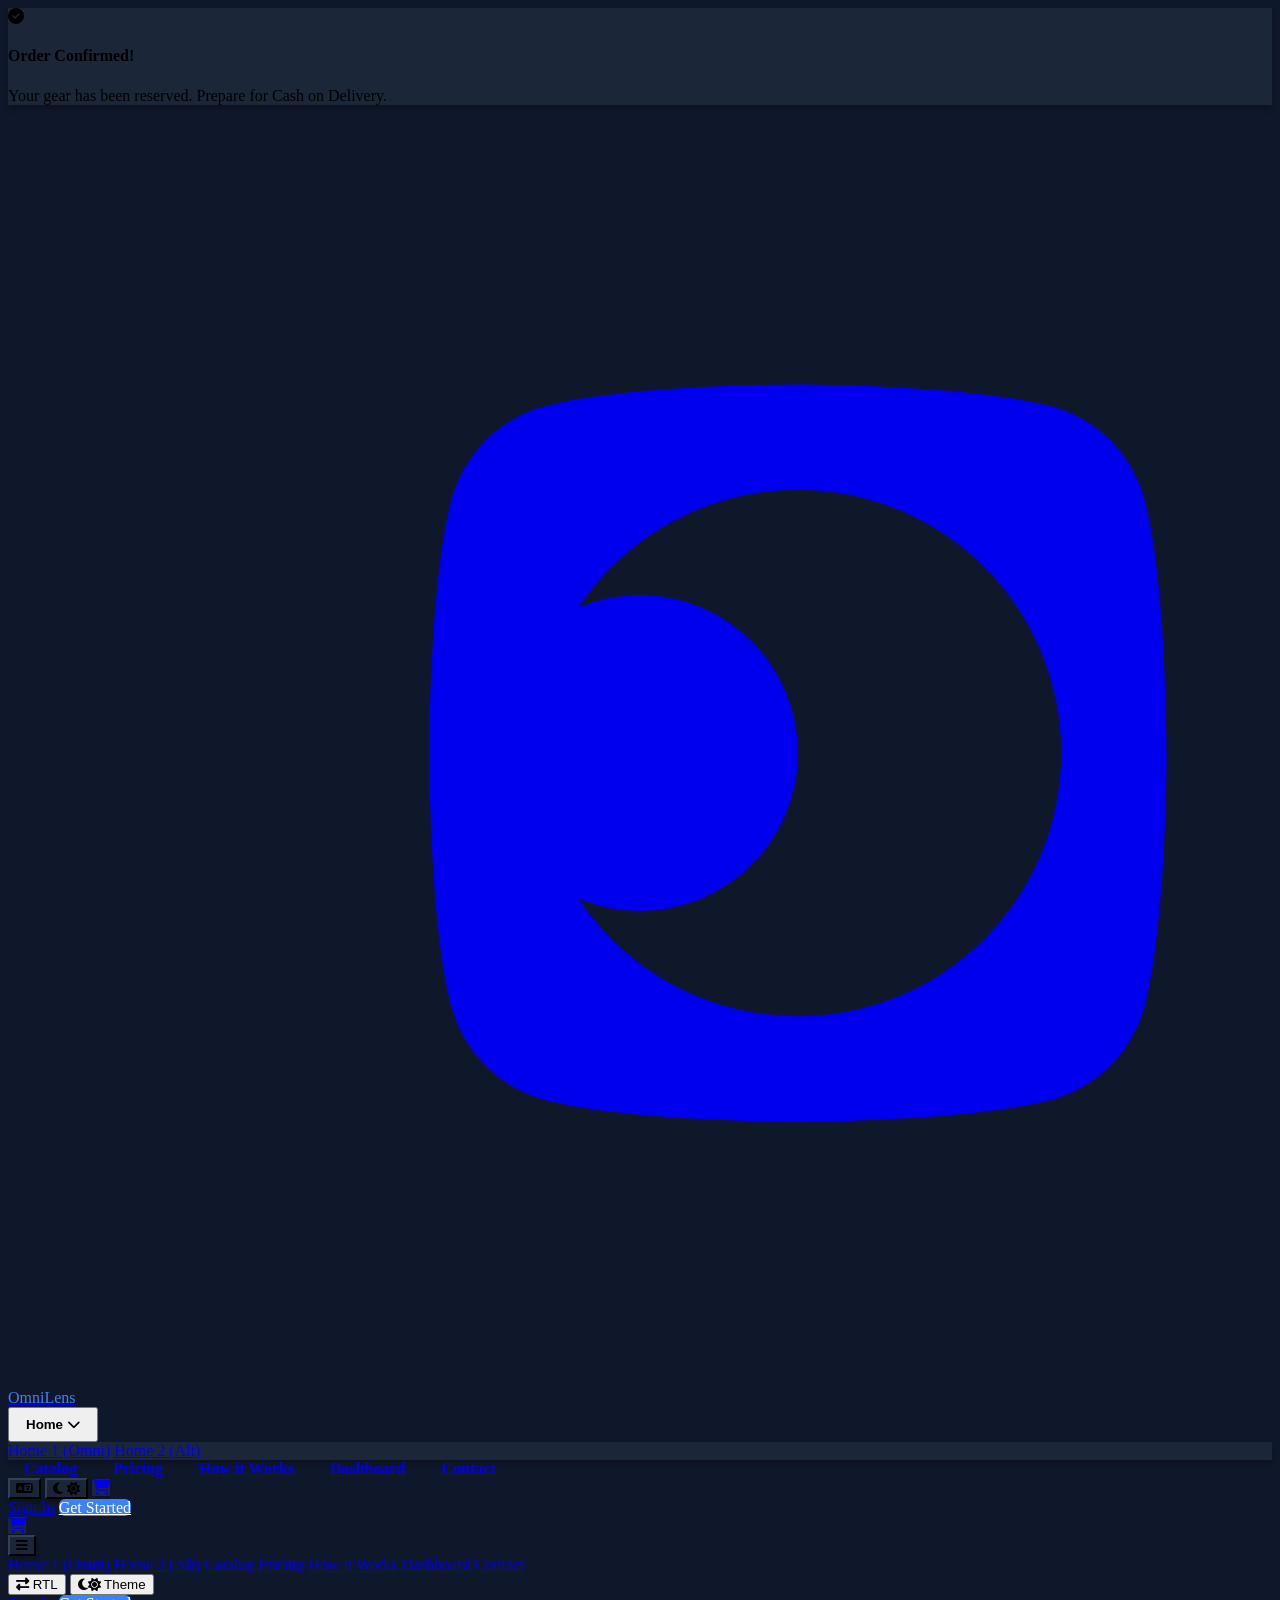
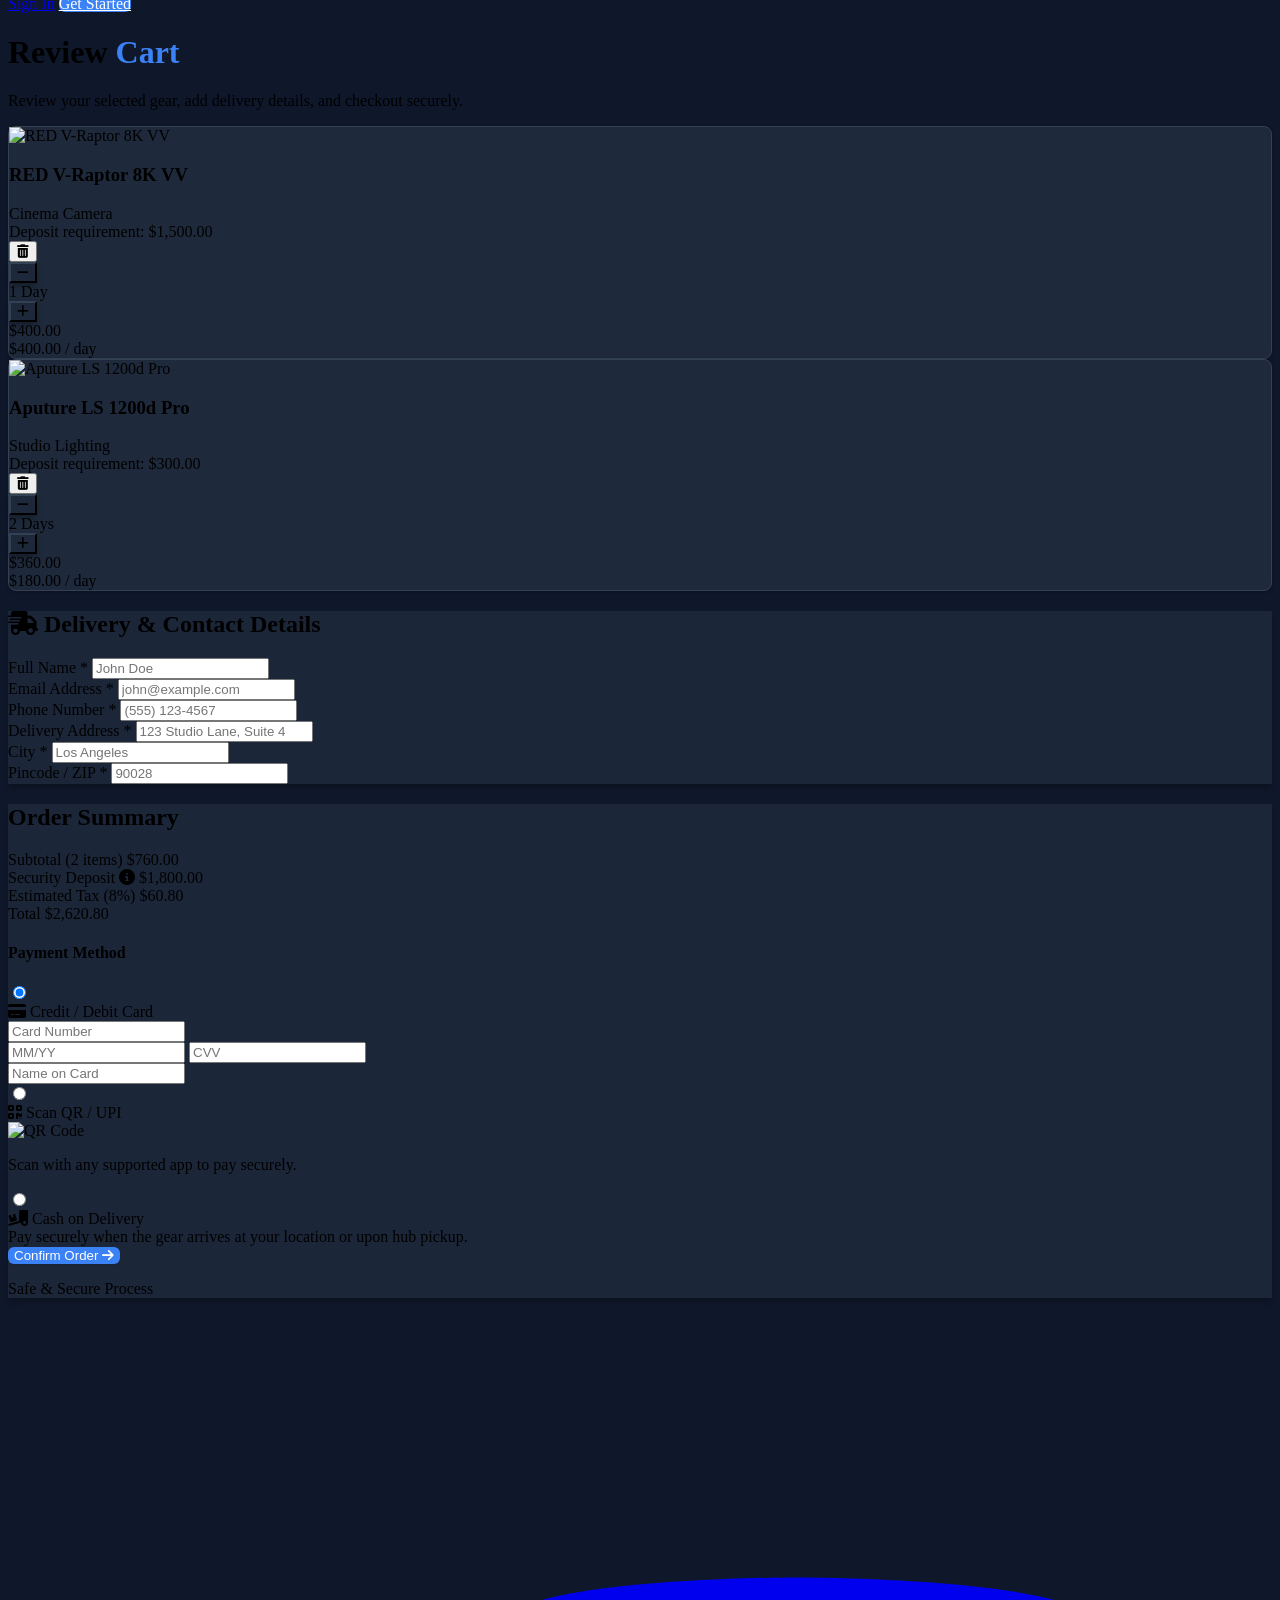
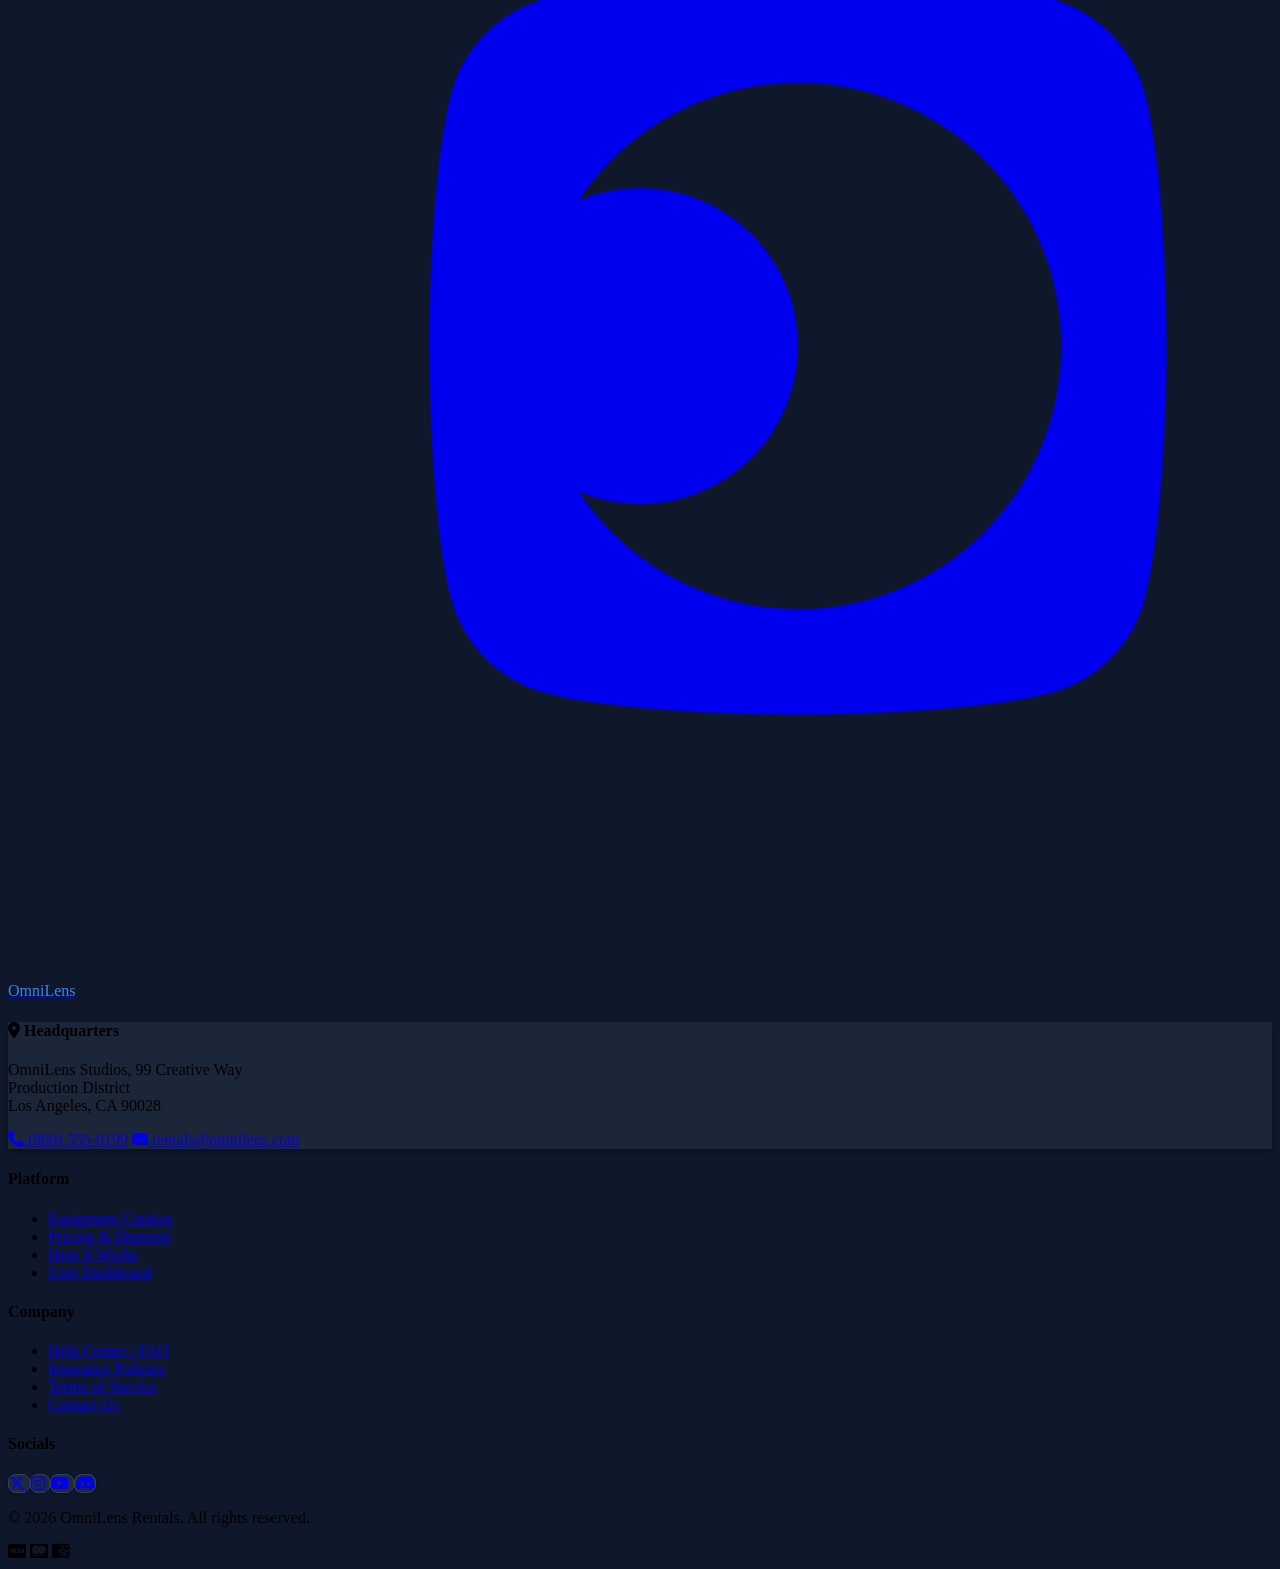
==== commit 35e6418c: "updated" ====
--- a/cart.html
+++ b/cart.html
@@ -24,188 +24,103 @@
     <link rel="stylesheet" href="https://cdnjs.cloudflare.com/ajax/libs/font-awesome/6.5.1/css/all.min.css">
 
     <!-- Omnimorphic CSS Architecture -->
-    <style>
-        html {
-            background-color: #f8fafc;
-            scroll-behavior: smooth;
-        }
-
-        html.dark {
-            background-color: #0f172a;
-        }
-
-        /* Prevent position:fixed breaking by keeping transform off the body */
-        main,
-        footer {
-            animation: smoothLoad 0.8s cubic-bezier(0.16, 1, 0.3, 1) forwards;
-        }
-
-        nav {
-            animation: fadeIn 0.8s ease-in forwards;
-        }
-
-        @keyframes smoothLoad {
-            from {
-                opacity: 0;
-                transform: translateY(20px);
-            }
-
-            to {
-                opacity: 1;
-                transform: none;
-            }
-        }
-
-        @keyframes fadeIn {
-            from {
-                opacity: 0;
-            }
-
-            to {
-                opacity: 1;
-            }
-        }
-
-        /* Glassmorphism */
-        .glass-panel {
-            background: rgba(255, 255, 255, 0.03);
-            backdrop-filter: blur(20px);
-            -webkit-backdrop-filter: blur(20px);
-            border: 1px solid rgba(255, 255, 255, 0.08);
-            box-shadow: 0 8px 32px 0 rgba(0, 0, 0, 0.3);
-        }
-
-        html:not(.dark) .glass-panel {
-            background: rgba(255, 255, 255, 0.6);
-            border: 1px solid rgba(255, 255, 255, 0.5);
-            box-shadow: 0 8px 32px 0 rgba(31, 38, 135, 0.07);
-        }
-
-        /* Omni-Card */
-        .omni-card {
-            position: relative;
+                <style>
+        /* Professional Architecture */
+        html { background-color: #f8fafc; scroll-behavior: smooth; }
+        html.dark { background-color: #0f172a; }
+
+        /* Clean up animations */
+        main, footer { animation: smoothLoad 0.8s cubic-bezier(0.16, 1, 0.3, 1) forwards; }
+        nav { animation: fadeIn 0.8s ease-in forwards; }
+        @keyframes smoothLoad { from { opacity: 0; transform: translateY(20px); } to { opacity: 1; transform: none; } }
+        @keyframes fadeIn { from { opacity: 0; } to { opacity: 1; } }
+
+        /* Solid Panels (Replaces Glassmorphism, preserves contrast) */
+        .glass-panel { 
+            backdrop-filter: none !important; 
+            -webkit-backdrop-filter: none !important;
+            box-shadow: 0 1px 3px 0 rgba(0,0,0,0.1), 0 1px 2px 0 rgba(0,0,0,0.06);
+            background-color: rgba(255,255,255,0.9);
+            border-color: #e2e8f0;
+        }
+        html.dark .glass-panel {
+            box-shadow: 0 4px 6px -1px rgba(0,0,0,0.3);
+            background-color: rgba(30,41,59,0.9);
+            border-color: #334155;
+        }
+
+        /* Flat Cards (Replaces Neumorphism) */
+        .omni-card { 
+            position: relative; 
+            border-radius: 0.5rem; 
+            z-index: 1; 
+            box-shadow: 0 1px 3px 0 rgba(0,0,0,0.1), 0 1px 2px 0 rgba(0,0,0,0.06); 
+            transition: box-shadow 0.2s, transform 0.2s, border-color 0.2s; 
+            background-color: #ffffff;
+            border: 1px solid #e2e8f0;
+        }
+        .omni-card::before { display: none !important; }
+        .omni-card:hover { 
+            box-shadow: 0 10px 15px -3px rgba(0,0,0,0.1), 0 4px 6px -2px rgba(0,0,0,0.05); 
+            transform: translateY(-2px); 
+            border-color: rgba(0,0,0,0.15);
+        }
+        html.dark .omni-card {
             background-color: #1e293b;
-            border-radius: 1.5rem;
-            z-index: 1;
-            box-shadow: 10px 10px 20px #131a25, -10px -10px 20px #293851;
-            border: 1px solid rgba(255, 255, 255, 0.02);
-            transition: transform 0.4s cubic-bezier(0.16, 1, 0.3, 1);
-        }
-
-        html:not(.dark) .omni-card {
-            background-color: #f1f5f9;
-            box-shadow: 10px 10px 20px #cbd5e1, -10px -10px 20px #ffffff;
-            border: 1px solid rgba(255, 255, 255, 0.6);
-        }
-
-        .omni-card::before {
-            content: '';
-            position: absolute;
-            inset: -3px;
-            border-radius: 1.6rem;
-            background: linear-gradient(45deg, #3b82f6, #8b5cf6, #ec4899);
-            z-index: -1;
-            opacity: 0;
-            filter: blur(12px);
-            transition: opacity 0.5s ease;
-        }
-
-        .omni-card:hover {
-            transform: translateY(-4px);
-        }
-
-        .omni-card:hover::before {
-            opacity: 0.6;
-        }
-
-        /* Claymorphism Buttons */
-        .clay-btn {
-            background: #3b82f6;
-            border-radius: 1rem;
-            color: white;
-            box-shadow: inset 4px 4px 8px rgba(255, 255, 255, 0.3), inset -4px -4px 8px rgba(0, 0, 0, 0.2), 6px 6px 15px rgba(0, 0, 0, 0.3);
-            transition: all 0.3s cubic-bezier(0.16, 1, 0.3, 1);
-        }
-
-        .clay-btn:hover {
-            transform: translateY(-3px) scale(1.02);
-            box-shadow: inset 4px 4px 8px rgba(255, 255, 255, 0.4), inset -4px -4px 8px rgba(0, 0, 0, 0.3), 8px 8px 20px rgba(59, 130, 246, 0.4);
-        }
-
-        /* Nav Link Hover */
-        .premium-nav-link {
-            position: relative;
-            padding: 0.5rem 1rem;
-            z-index: 1;
-            transition: color 0.3s, text-shadow 0.3s;
-            font-weight: 700;
-        }
-
-        .premium-nav-link::before {
-            content: '';
-            position: absolute;
-            inset: 0;
-            background: rgba(59, 130, 246, 0.15);
-            border-radius: 9999px;
-            transform: scale(0.8);
-            opacity: 0;
-            transition: all 0.4s cubic-bezier(0.16, 1, 0.3, 1);
-            z-index: -1;
-            backdrop-filter: blur(8px);
-            border: 1px solid rgba(59, 130, 246, 0.3);
-        }
-
-        .premium-nav-link:hover::before {
-            transform: scale(1);
-            opacity: 1;
-        }
-
-        .premium-nav-link:hover {
-            color: #3b82f6;
-            text-shadow: 0 0 12px rgba(59, 130, 246, 0.6);
-        }
-
-        /* Typography & Utilities */
-        .text-gradient {
-            background-clip: text;
-            -webkit-background-clip: text;
-            -webkit-text-fill-color: transparent;
-            background-image: linear-gradient(135deg, #3b82f6 0%, #8b5cf6 50%, #ec4899 100%);
-        }
-
-        /* Custom Scrollbar for hidden elements */
-        .hide-scrollbar::-webkit-scrollbar {
-            display: none;
-        }
-
-        .hide-scrollbar {
-            -ms-overflow-style: none;
-            scrollbar-width: none;
-        }
-
-        /* Toast Animation Classes */
-        .toast-hidden {
-            transform: translateX(150%);
-            opacity: 0;
-        }
-
-        .toast-visible {
-            transform: translateX(0);
-            opacity: 1;
-        }
-
-        /* Payment Section Transitions */
-        .payment-details {
-            max-height: 0;
-            opacity: 0;
-            overflow: hidden;
-            transition: max-height 0.4s ease, opacity 0.4s ease, padding 0.4s ease;
-        }
-
-        .payment-details.active {
-            max-height: 300px;
-            opacity: 1;
-        }
+            border-color: #334155;
+            box-shadow: 0 1px 3px 0 rgba(0,0,0,0.3);
+        }
+        html.dark .omni-card:hover { 
+            box-shadow: 0 10px 15px -3px rgba(0,0,0,0.4); 
+            border-color: rgba(255,255,255,0.2);
+        }
+
+        /* Flat Buttons (Replaces Claymorphism) */
+        .clay-btn { 
+            border-radius: 0.375rem !important; 
+            box-shadow: 0 1px 2px 0 rgba(0,0,0,0.05); 
+            transition: background-color 0.2s, box-shadow 0.2s; 
+            background-color: #3b82f6;
+            color: #ffffff;
+            border: none;
+        }
+        .clay-btn:hover { 
+            box-shadow: 0 4px 6px -1px rgba(0,0,0,0.1), 0 2px 4px -1px rgba(0,0,0,0.06); 
+            transform: none !important; 
+            background-color: #2563eb;
+        }
+
+        /* Clean Links */
+        .premium-nav-link { 
+            position: relative; 
+            padding: 0.5rem 1rem; 
+            z-index: 1; 
+            transition: color 0.2s; 
+            font-weight: 600; 
+            text-shadow: none !important; 
+        }
+        .premium-nav-link::before { display: none !important; }
+        .premium-nav-link:hover { color: #3b82f6 !important; text-shadow: none !important; }
+
+        /* Solid Typography */
+        .text-gradient { 
+            color: #3b82f6 !important; 
+            background: none !important; 
+            -webkit-text-fill-color: #3b82f6 !important; 
+            text-shadow: none !important; 
+        }
+
+        /* Disable Floating for Professional Look */
+        .animate-float, .animate-float-delayed { animation: none !important; transform: none !important; }
+        
+        /* Remove crazy colored glows */
+        [class*="shadow-[0_0_"] { box-shadow: none !important; }
+
+        /* Infinite Marquee */
+        .marquee-wrapper { display: flex; overflow: hidden; white-space: nowrap; mask-image: none !important; -webkit-mask-image: none !important; }
+        .marquee-content { display: flex; animation: marquee 25s linear infinite; }
+        .marquee-content:hover { animation-play-state: paused; }
+        @keyframes marquee { 0% { transform: translateX(0); } 100% { transform: translateX(-50%); } }
     </style>
 
     <!-- Theme Script -->
@@ -380,8 +295,7 @@
     <main class="relative z-10 pt-32 pb-20 max-w-7xl mx-auto px-4 min-h-[70vh]">
 
         <!-- Background Decorative Element -->
-        <div class="absolute top-20 left-1/4 w-96 h-96 bg-brand/10 blur-[120px] rounded-full pointer-events-none -z-10">
-        </div>
+        
 
         <div class="mb-10 relative z-10">
             <h1 class="text-4xl md:text-5xl font-black tracking-tight mb-2">Review <span
@@ -601,9 +515,7 @@
 
                     <div
                         class="glass-panel p-6 md:p-8 rounded-[2rem] border border-white/20 relative overflow-hidden group">
-                        <div
-                            class="absolute -right-10 -bottom-10 w-40 h-40 bg-brand/20 blur-[50px] rounded-full pointer-events-none group-hover:bg-brand/40 transition-colors duration-500">
-                        </div>
+                        
                         <h4 class="font-black text-xl mb-4 flex items-center gap-3"><i
                                 class="fas fa-map-marker-alt text-brand"></i> Headquarters</h4>
                         <p class="font-bold opacity-80 leading-relaxed text-sm md:text-base mb-6">
@@ -876,7 +788,7 @@
                     cartItems.forEach((item, index) => {
                         const itemHtml = `
                             <div class="omni-card p-4 sm:p-6 flex flex-col sm:flex-row gap-6 items-center border border-white/5 relative overflow-hidden group">
-                                <div class="absolute -left-10 -top-10 w-32 h-32 bg-brand/5 blur-[50px] rounded-full pointer-events-none"></div>
+                                
                                 <div class="w-full sm:w-36 h-36 rounded-xl overflow-hidden flex-shrink-0 bg-black/10 dark:bg-white/5">
                                     <img src="${item.img}" alt="${item.name}" class="w-full h-full object-cover">
                                 </div>
@@ -990,4 +902,6 @@
     </script>
 </body>
 
-</html>+</html>
+
+
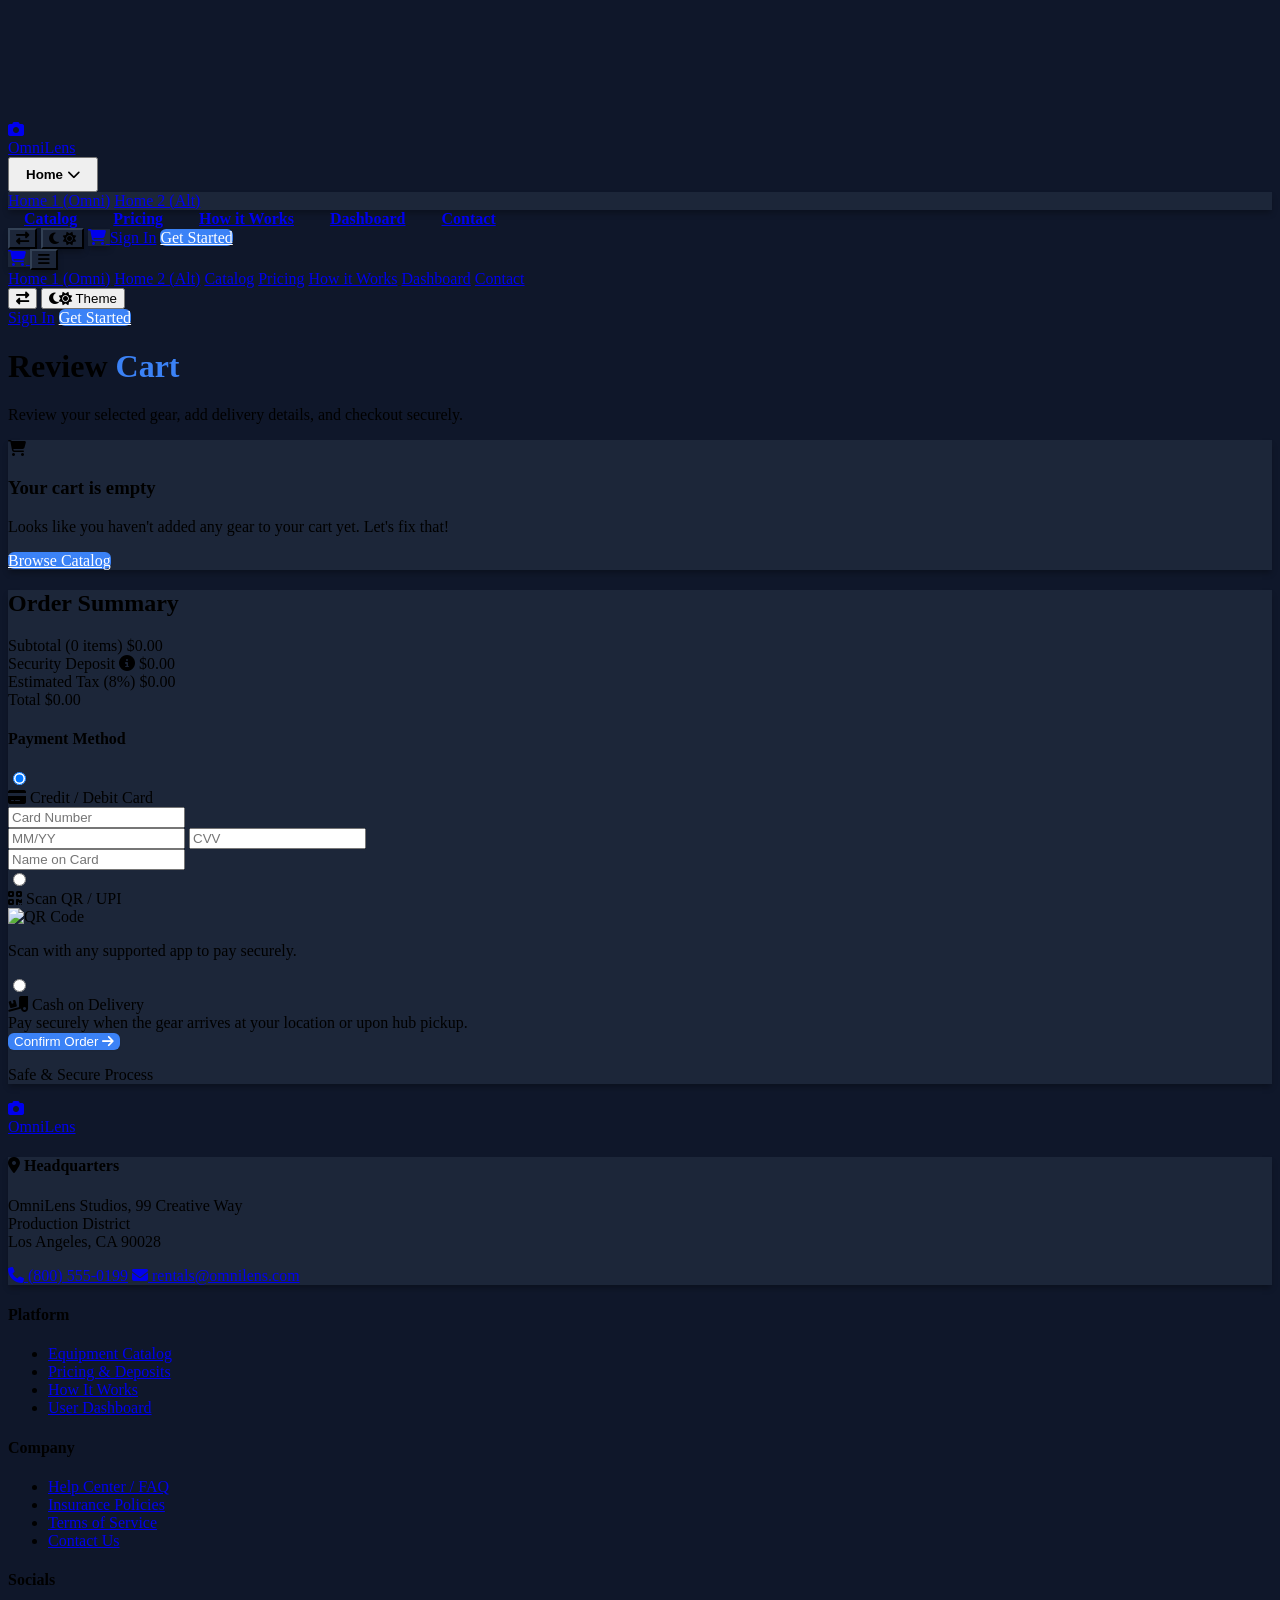
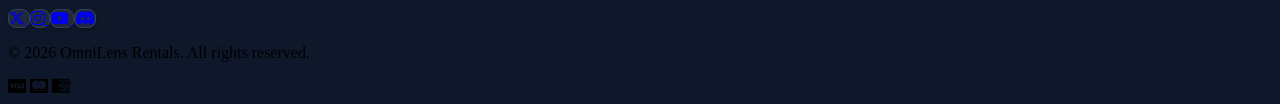
==== commit bc60a542: "updated" ====
--- a/cart.html
+++ b/cart.html
@@ -121,7 +121,7 @@
         .marquee-content { display: flex; animation: marquee 25s linear infinite; }
         .marquee-content:hover { animation-play-state: paused; }
         @keyframes marquee { 0% { transform: translateX(0); } 100% { transform: translateX(-50%); } }
-    </style>
+    .toast-hidden { opacity: 0; pointer-events: none; transform: translateX(100%); } .toast-visible { opacity: 1; pointer-events: auto; transform: translateX(0); }</style>
 
     <!-- Theme Script -->
     <script>
@@ -157,19 +157,14 @@
                     <a href="index.html" class="flex items-center gap-3 text-2xl font-black group">
                         <div
                             class="w-12 h-12 rounded-2xl bg-gradient-to-tr from-blue-600 to-purple-600 flex items-center justify-center shadow-lg shadow-blue-500/30 transform group-hover:rotate-[15deg] transition-transform duration-500">
-                            <svg class="w-6 h-6 text-white" fill="currentColor" viewBox="0 0 24 24">
-                                <path d="M12 15a3 3 0 100-6 3 3 0 000 6z" />
-                                <path fill-rule="evenodd"
-                                    d="M19.812 5.418c.861.23 1.538.907 1.768 1.768C21.998 8.746 22 12 22 12s-.002 3.254-.42 4.814a2.504 2.504 0 01-1.768 1.768c-1.56.419-4.812.419-4.812.419s-3.252 0-4.812-.419a2.505 2.505 0 01-1.768-1.768C8.002 15.254 8 12 8 12s.002-3.254.42-4.814a2.504 2.504 0 011.768-1.768C11.748 5.001 15 5.001 15 5.001s3.252 0 4.812.417zM15 17a5 5 0 100-10 5 5 0 000 10z"
-                                    clip-rule="evenodd" />
-                            </svg>
-                        </div>
-                        <span class="text-gradient tracking-tight">OmniLens</span>
+                            <i class="fas fa-camera text-white text-xl"></i>
+                        </div>
+                        OmniLens
                     </a>
                 </div>
 
                 <!-- Desktop Links -->
-                <div class="hidden xl:block">
+                <div class="hidden lg:block">
                     <div class="ml-6 flex items-center space-x-1">
                         <div class="relative group py-4">
                             <button class="premium-nav-link inline-flex items-center gap-2 whitespace-nowrap">
@@ -195,10 +190,10 @@
                 </div>
 
                 <!-- Desktop Actions -->
-                <div class="hidden xl:flex items-center space-x-3">
+                <div class="hidden lg:flex items-center space-x-3">
                     <button id="rtl-toggle"
                         class="w-10 h-10 rounded-full glass-panel flex items-center justify-center hover:bg-brand/20 hover:text-brand transition-all text-sm font-bold shadow-sm"
-                        title="Toggle RTL"><i class="fas fa-language"></i></button>
+                        title="Toggle RTL"><i class="fas fa-exchange-alt text-lg" title="Toggle RTL/LTR Direction"></i></button>
                     <button id="theme-toggle"
                         class="w-10 h-10 rounded-full glass-panel flex items-center justify-center hover:bg-brand/20 hover:text-brand transition-all shadow-sm"
                         title="Toggle Theme">
@@ -227,7 +222,7 @@
                 </div>
 
                 <!-- Mobile Toggle & Cart -->
-                <div class="xl:hidden flex items-center gap-3">
+                <div class="lg:hidden flex items-center gap-3">
                     <!-- CART ICON (Mobile) -->
                     <a href="cart.html"
                         class="relative w-12 h-12 rounded-full glass-panel flex items-center justify-center text-xl hover:text-brand transition-colors shadow-sm"
@@ -251,7 +246,7 @@
 
         <!-- Mobile Menu Dropdown -->
         <div id="mobile-menu"
-            class="hidden absolute top-full left-0 w-full bg-white/95 dark:bg-[#0f172a]/95 backdrop-blur-3xl border-b border-gray-200 dark:border-white/10 shadow-2xl max-h-[85vh] overflow-y-auto xl:hidden">
+            class="hidden absolute top-full left-0 w-full bg-white/95 dark:bg-[#0f172a]/95 backdrop-blur-3xl border-b border-gray-200 dark:border-white/10 shadow-2xl max-h-[85vh] overflow-y-auto lg:hidden">
             <div class="px-6 pt-4 pb-8 space-y-3">
                 <a href="index.html"
                     class="block px-4 py-3 rounded-xl hover:bg-black/5 dark:hover:bg-white/10 font-bold">Home 1
@@ -273,8 +268,7 @@
 
                 <div class="border-t border-gray-200 dark:border-white/10 mt-6 pt-6 flex gap-4">
                     <button id="mobile-rtl-toggle"
-                        class="flex-1 py-3 rounded-xl border border-gray-200 dark:border-white/10 font-bold flex justify-center items-center gap-2 hover:bg-brand/10"><i
-                            class="fas fa-exchange-alt"></i> RTL</button>
+                        class="flex-1 py-3 rounded-xl border border-gray-200 dark:border-white/10 font-bold flex justify-center items-center gap-2 hover:bg-brand/10"><i class="fas fa-exchange-alt text-lg" title="Toggle RTL/LTR Direction"></i></button>
                     <button id="mobile-theme-toggle"
                         class="flex-1 py-3 rounded-xl border border-gray-200 dark:border-white/10 font-bold flex justify-center items-center gap-2 hover:bg-brand/10">
                         <i class="fas fa-moon dark:hidden"></i><i
@@ -325,7 +319,7 @@
                         <div class="flex flex-col gap-2">
                             <label class="text-xs font-black uppercase tracking-widest opacity-70 ml-1">Full Name
                                 *</label>
-                            <input type="text" id="checkout-name" required placeholder="John Doe"
+                            <input type="text" id="checkout-name" required placeholder="John Doe" oninput="this.value=this.value.replace(/[^a-zA-Z\s]/g,'')"
                                 class="w-full bg-black/5 dark:bg-white/5 border border-gray-300/50 dark:border-white/10 rounded-xl px-4 py-3 outline-none focus:border-brand transition-colors font-bold text-sm placeholder:opacity-50">
                         </div>
                         <!-- Email Address -->
@@ -339,7 +333,7 @@
                         <div class="flex flex-col gap-2 md:col-span-2">
                             <label class="text-xs font-black uppercase tracking-widest opacity-70 ml-1">Phone Number
                                 *</label>
-                            <input type="tel" id="checkout-phone" required placeholder="(555) 123-4567"
+                            <input type="tel" id="checkout-phone" required placeholder="(555) 123-4567" oninput="this.value=this.value.replace(/[^0-9\-\+\(\)\s]/g,'')"
                                 class="w-full bg-black/5 dark:bg-white/5 border border-gray-300/50 dark:border-white/10 rounded-xl px-4 py-3 outline-none focus:border-brand transition-colors font-bold text-sm placeholder:opacity-50">
                         </div>
                         <!-- Delivery Address -->
@@ -352,14 +346,14 @@
                         <!-- City -->
                         <div class="flex flex-col gap-2">
                             <label class="text-xs font-black uppercase tracking-widest opacity-70 ml-1">City *</label>
-                            <input type="text" id="checkout-city" required placeholder="Los Angeles"
+                            <input type="text" id="checkout-city" required placeholder="Los Angeles" oninput="this.value=this.value.replace(/[^a-zA-Z\s]/g,'')"
                                 class="w-full bg-black/5 dark:bg-white/5 border border-gray-300/50 dark:border-white/10 rounded-xl px-4 py-3 outline-none focus:border-brand transition-colors font-bold text-sm placeholder:opacity-50">
                         </div>
                         <!-- Pincode -->
                         <div class="flex flex-col gap-2">
                             <label class="text-xs font-black uppercase tracking-widest opacity-70 ml-1">Pincode / ZIP
                                 *</label>
-                            <input type="text" id="checkout-zip" required placeholder="90028"
+                            <input type="text" id="checkout-zip" required placeholder="90028" oninput="this.value=this.value.replace(/[^0-9\-]/g,'')"
                                 class="w-full bg-black/5 dark:bg-white/5 border border-gray-300/50 dark:border-white/10 rounded-xl px-4 py-3 outline-none focus:border-brand transition-colors font-bold text-sm placeholder:opacity-50">
                         </div>
                     </div>
@@ -413,15 +407,15 @@
                                 </div>
                                 <div id="card-details" class="payment-details active px-4 pb-4">
                                     <div class="pt-2 border-t border-gray-300/30 dark:border-white/10 space-y-3">
-                                        <input type="text" placeholder="Card Number"
+                                        <input type="text" placeholder="Card Number" pattern="\d*" maxlength="16" oninput="this.value=this.value.replace(/[^0-9]/g,'')"
                                             class="w-full bg-white/50 dark:bg-black/20 border border-gray-300/50 dark:border-white/10 rounded-lg px-3 py-2.5 text-sm font-bold outline-none focus:border-brand">
                                         <div class="flex gap-3">
-                                            <input type="text" placeholder="MM/YY"
+                                            <input type="text" placeholder="MM/YY" maxlength="5" oninput="this.value=this.value.replace(/[^0-9/]/g,'')"
                                                 class="w-1/2 bg-white/50 dark:bg-black/20 border border-gray-300/50 dark:border-white/10 rounded-lg px-3 py-2.5 text-sm font-bold outline-none focus:border-brand">
-                                            <input type="text" placeholder="CVV"
+                                            <input type="password" placeholder="CVV" maxlength="4" pattern="\d*" oninput="this.value=this.value.replace(/[^0-9]/g,'')"
                                                 class="w-1/2 bg-white/50 dark:bg-black/20 border border-gray-300/50 dark:border-white/10 rounded-lg px-3 py-2.5 text-sm font-bold outline-none focus:border-brand">
                                         </div>
-                                        <input type="text" placeholder="Name on Card"
+                                        <input type="text" placeholder="Name on Card" oninput="this.value=this.value.replace(/[^a-zA-Z\s]/g,'')"
                                             class="w-full bg-white/50 dark:bg-black/20 border border-gray-300/50 dark:border-white/10 rounded-lg px-3 py-2.5 text-sm font-bold outline-none focus:border-brand">
                                     </div>
                                 </div>
@@ -503,14 +497,9 @@
                     <a href="index.html" class="flex items-center gap-3 text-3xl font-black group mb-8">
                         <div
                             class="w-12 h-12 rounded-2xl bg-gradient-to-tr from-blue-600 to-purple-600 flex items-center justify-center shadow-lg shadow-blue-500/30 transform group-hover:rotate-[15deg] transition-transform duration-500">
-                            <svg class="w-6 h-6 text-white" fill="currentColor" viewBox="0 0 24 24">
-                                <path d="M12 15a3 3 0 100-6 3 3 0 000 6z" />
-                                <path fill-rule="evenodd"
-                                    d="M19.812 5.418c.861.23 1.538.907 1.768 1.768C21.998 8.746 22 12 22 12s-.002 3.254-.42 4.814a2.504 2.504 0 01-1.768 1.768c-1.56.419-4.812.419-4.812.419s-3.252 0-4.812-.419a2.505 2.505 0 01-1.768-1.768C8.002 15.254 8 12 8 12s.002-3.254.42-4.814a2.504 2.504 0 011.768-1.768C11.748 5.001 15 5.001 15 5.001s3.252 0 4.812.417zM15 17a5 5 0 100-10 5 5 0 000 10z"
-                                    clip-rule="evenodd" />
-                            </svg>
-                        </div>
-                        <span class="text-gradient">OmniLens</span>
+                            <i class="fas fa-camera text-white text-xl"></i>
+                        </div>
+                        OmniLens
                     </a>
 
                     <div
@@ -536,7 +525,7 @@
 
                 <!-- Links 1 -->
                 <div class="lg:col-span-2 lg:col-start-7 pt-4">
-                    <h4 class="font-black text-sm mb-8 uppercase tracking-widest text-brand">Platform</h4>
+                    <h4 class="font-black text-sm mb-8 uppercase tracking-widest text-gray-900 dark:text-white">Platform</h4>
                     <ul class="space-y-4 md:space-y-5 font-bold opacity-80 text-sm md:text-base">
                         <li><a href="catalog.html"
                                 class="hover:text-brand transition-all inline-block hover:translate-x-2">Equipment
@@ -555,7 +544,7 @@
 
                 <!-- Links 2 -->
                 <div class="lg:col-span-2 pt-4">
-                    <h4 class="font-black text-sm mb-8 uppercase tracking-widest text-purple-500">Company</h4>
+                    <h4 class="font-black text-sm mb-8 uppercase tracking-widest text-gray-900 dark:text-white">Company</h4>
                     <ul class="space-y-4 md:space-y-5 font-bold opacity-80 text-sm md:text-base">
                         <li><a href="#"
                                 class="hover:text-purple-500 transition-all inline-block hover:translate-x-2">Help
@@ -574,7 +563,7 @@
 
                 <!-- Social Icons -->
                 <div class="lg:col-span-2 pt-4">
-                    <h4 class="font-black text-sm mb-8 uppercase tracking-widest text-pink-500">Socials</h4>
+                    <h4 class="font-black text-sm mb-8 uppercase tracking-widest text-gray-900 dark:text-white">Socials</h4>
                     <div class="flex flex-wrap gap-4">
                         <a href="https://x.com" target="_blank" rel="noopener noreferrer"
                             class="w-12 h-12 rounded-[1rem] omni-card flex items-center justify-center text-xl hover:text-white hover:bg-black dark:hover:bg-white dark:hover:text-black transition-all">
@@ -640,7 +629,9 @@
                         const isRtl = html.getAttribute('dir') === 'rtl';
                         const newDir = isRtl ? 'ltr' : 'rtl';
                         html.setAttribute('dir', newDir);
-                        body.setAttribute('dir', newDir);
+                                                body.setAttribute('dir', newDir);
+                        
+                        // Icon remains constant as a universal toggle
                     });
                 }
             });
@@ -686,32 +677,9 @@
             // 1. Load cart from local storage. If it's completely empty, fallback to demo items JUST for display purposes.
             // When we link the catalog page, this will pull real items!
             let cartItems = JSON.parse(localStorage.getItem('omni_cart'));
-
-            if (!cartItems || cartItems.length === 0) {
-                // Fallback demo items so the page isn't empty on first load.
-                cartItems = [
-                    {
-                        id: 1,
-                        name: 'RED V-Raptor 8K VV',
-                        type: 'Cinema Camera',
-                        pricePerDay: 400,
-                        deposit: 1500,
-                        days: 1,
-                        img: 'https://images.unsplash.com/photo-1516035069371-29a1b244cc32?ixlib=rb-4.0.3&auto=format&fit=crop&w=800&q=80'
-                    },
-                    {
-                        id: 2,
-                        name: 'Aputure LS 1200d Pro',
-                        type: 'Studio Lighting',
-                        pricePerDay: 180,
-                        deposit: 300,
-                        days: 2,
-                        img: 'https://images.unsplash.com/photo-1527011045974-4569cc060411?ixlib=rb-4.0.3&auto=format&fit=crop&w=800&q=80'
-                    }
-                ];
-                // Save demo items to local storage so they persist
-                localStorage.setItem('omni_cart', JSON.stringify(cartItems));
-            }
+if (cartItems && cartItems.length === 2 && cartItems[0].name === 'RED V-Raptor 8K VV') { cartItems = []; localStorage.removeItem('omni_cart'); }
+
+            if (!cartItems) { cartItems = []; }
 
             const cartContainer = document.getElementById('cart-container');
             const summarySubtotal = document.getElementById('summary-subtotal');
@@ -905,3 +873,15 @@
 </html>
 
 
+
+
+
+
+
+
+
+
+
+
+
+
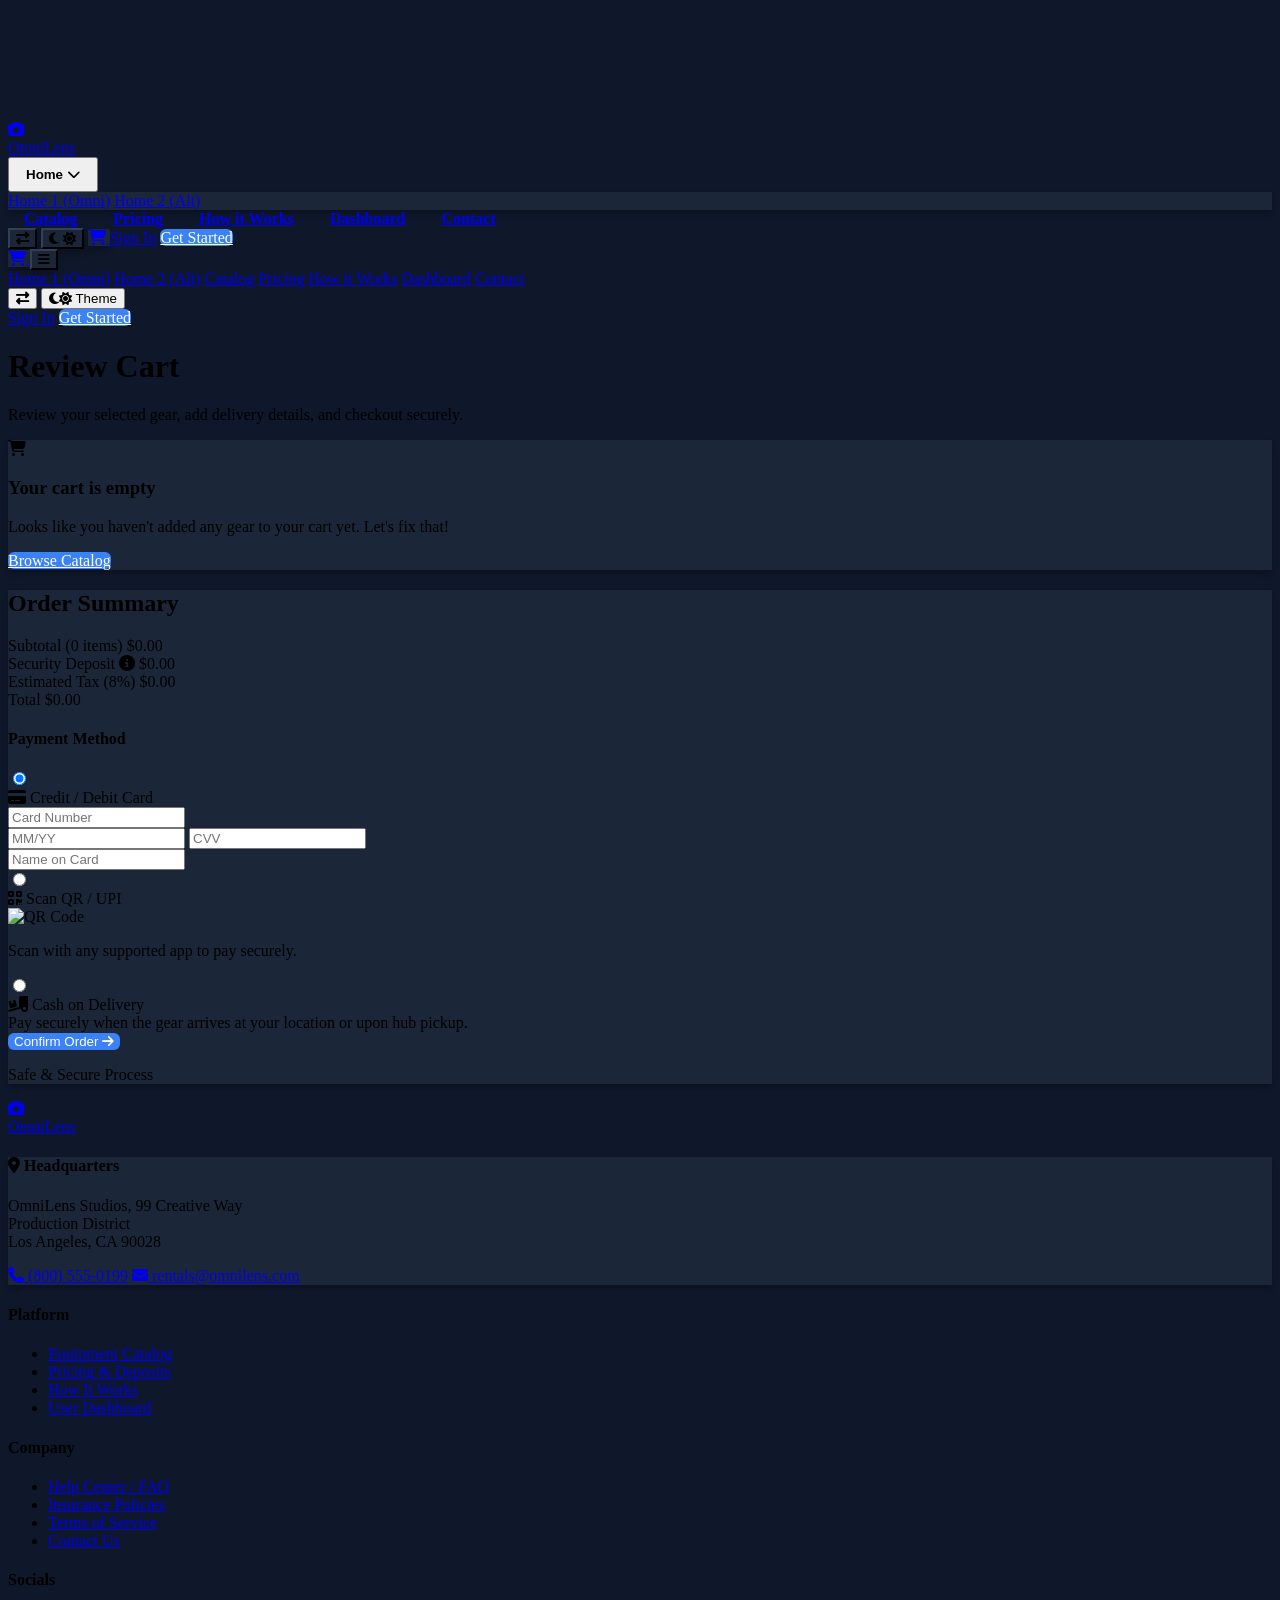
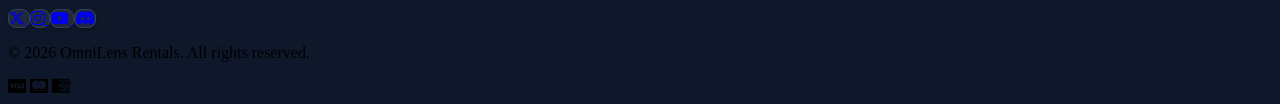
==== commit 3a0f99ab: "updated" ====
--- a/cart.html
+++ b/cart.html
@@ -156,7 +156,7 @@
                 <div class="flex-shrink-0">
                     <a href="index.html" class="flex items-center gap-3 text-2xl font-black group">
                         <div
-                            class="w-12 h-12 rounded-2xl bg-gradient-to-tr from-blue-600 to-purple-600 flex items-center justify-center shadow-lg shadow-blue-500/30 transform group-hover:rotate-[15deg] transition-transform duration-500">
+                            class="w-12 h-12 rounded-2xl bg-brand flex items-center justify-center shadow-lg shadow-blue-500/30 transform group-hover:rotate-[15deg] transition-transform duration-500">
                             <i class="fas fa-camera text-white text-xl"></i>
                         </div>
                         OmniLens
@@ -198,7 +198,7 @@
                         class="w-10 h-10 rounded-full glass-panel flex items-center justify-center hover:bg-brand/20 hover:text-brand transition-all shadow-sm"
                         title="Toggle Theme">
                         <i class="fas fa-moon dark:hidden"></i>
-                        <i class="fas fa-sun hidden dark:block text-yellow-400"></i>
+                        <i class="fas fa-sun hidden dark:block text-brand"></i>
                     </button>
 
                     <!-- CART ICON (Desktop) -->
@@ -272,7 +272,7 @@
                     <button id="mobile-theme-toggle"
                         class="flex-1 py-3 rounded-xl border border-gray-200 dark:border-white/10 font-bold flex justify-center items-center gap-2 hover:bg-brand/10">
                         <i class="fas fa-moon dark:hidden"></i><i
-                            class="fas fa-sun hidden dark:inline text-yellow-400"></i> Theme
+                            class="fas fa-sun hidden dark:inline text-brand"></i> Theme
                     </button>
                 </div>
                 <div class="flex flex-col sm:flex-row gap-4 mt-4">
@@ -292,8 +292,7 @@
         
 
         <div class="mb-10 relative z-10">
-            <h1 class="text-4xl md:text-5xl font-black tracking-tight mb-2">Review <span
-                    class="text-gradient">Cart</span></h1>
+            <h1 class="text-4xl md:text-5xl font-black tracking-tight mb-2">Review Cart</h1>
             <p class="opacity-70 font-bold text-sm md:text-base">Review your selected gear, add delivery details, and
                 checkout securely.</p>
         </div>
@@ -372,7 +371,7 @@
                             <span>Subtotal (<span id="summary-items-count">0</span> items)</span>
                             <span id="summary-subtotal">$0.00</span>
                         </div>
-                        <div class="flex justify-between text-purple-500">
+                        <div class="flex justify-between text-brand">
                             <span>Security Deposit <i class="fas fa-info-circle text-[10px] ml-1"
                                     title="Refunded immediately upon safe return of gear"></i></span>
                             <span id="summary-deposit">$0.00</span>
@@ -429,7 +428,7 @@
                                         class="w-4 h-4 accent-brand cursor-pointer">
                                     <div class="flex flex-col">
                                         <span class="font-black text-sm text-gray-900 dark:text-white"><i
-                                                class="fas fa-qrcode mr-1 text-purple-500"></i> Scan QR / UPI</span>
+                                                class="fas fa-qrcode mr-1 text-brand"></i> Scan QR / UPI</span>
                                     </div>
                                 </div>
                                 <div id="qr-details" class="payment-details px-4">
@@ -496,7 +495,7 @@
                 <div class="lg:col-span-5">
                     <a href="index.html" class="flex items-center gap-3 text-3xl font-black group mb-8">
                         <div
-                            class="w-12 h-12 rounded-2xl bg-gradient-to-tr from-blue-600 to-purple-600 flex items-center justify-center shadow-lg shadow-blue-500/30 transform group-hover:rotate-[15deg] transition-transform duration-500">
+                            class="w-12 h-12 rounded-2xl bg-brand flex items-center justify-center shadow-lg shadow-blue-500/30 transform group-hover:rotate-[15deg] transition-transform duration-500">
                             <i class="fas fa-camera text-white text-xl"></i>
                         </div>
                         OmniLens
@@ -547,16 +546,16 @@
                     <h4 class="font-black text-sm mb-8 uppercase tracking-widest text-gray-900 dark:text-white">Company</h4>
                     <ul class="space-y-4 md:space-y-5 font-bold opacity-80 text-sm md:text-base">
                         <li><a href="#"
-                                class="hover:text-purple-500 transition-all inline-block hover:translate-x-2">Help
+                                class="hover:text-brand transition-all inline-block hover:translate-x-2">Help
                                 Center / FAQ</a></li>
                         <li><a href="#"
-                                class="hover:text-purple-500 transition-all inline-block hover:translate-x-2">Insurance
+                                class="hover:text-brand transition-all inline-block hover:translate-x-2">Insurance
                                 Policies</a></li>
                         <li><a href="#"
-                                class="hover:text-purple-500 transition-all inline-block hover:translate-x-2">Terms of
+                                class="hover:text-brand transition-all inline-block hover:translate-x-2">Terms of
                                 Service</a></li>
                         <li><a href="#"
-                                class="hover:text-purple-500 transition-all inline-block hover:translate-x-2">Contact
+                                class="hover:text-brand transition-all inline-block hover:translate-x-2">Contact
                                 Us</a></li>
                     </ul>
                 </div>
@@ -570,7 +569,7 @@
                             <i class="fa-brands fa-x-twitter relative z-10"></i>
                         </a>
                         <a href="https://instagram.com" target="_blank" rel="noopener noreferrer"
-                            class="w-12 h-12 rounded-[1rem] omni-card flex items-center justify-center text-xl hover:text-white hover:bg-gradient-to-tr from-yellow-400 via-pink-500 to-purple-500 transition-all">
+                            class="w-12 h-12 rounded-[1rem] omni-card flex items-center justify-center text-xl hover:text-white hover:bg-brand transition-all">
                             <i class="fa-brands fa-instagram relative z-10"></i>
                         </a>
                         <a href="https://youtube.com" target="_blank" rel="noopener noreferrer"
@@ -885,3 +884,5 @@
 
 
 
+
+
